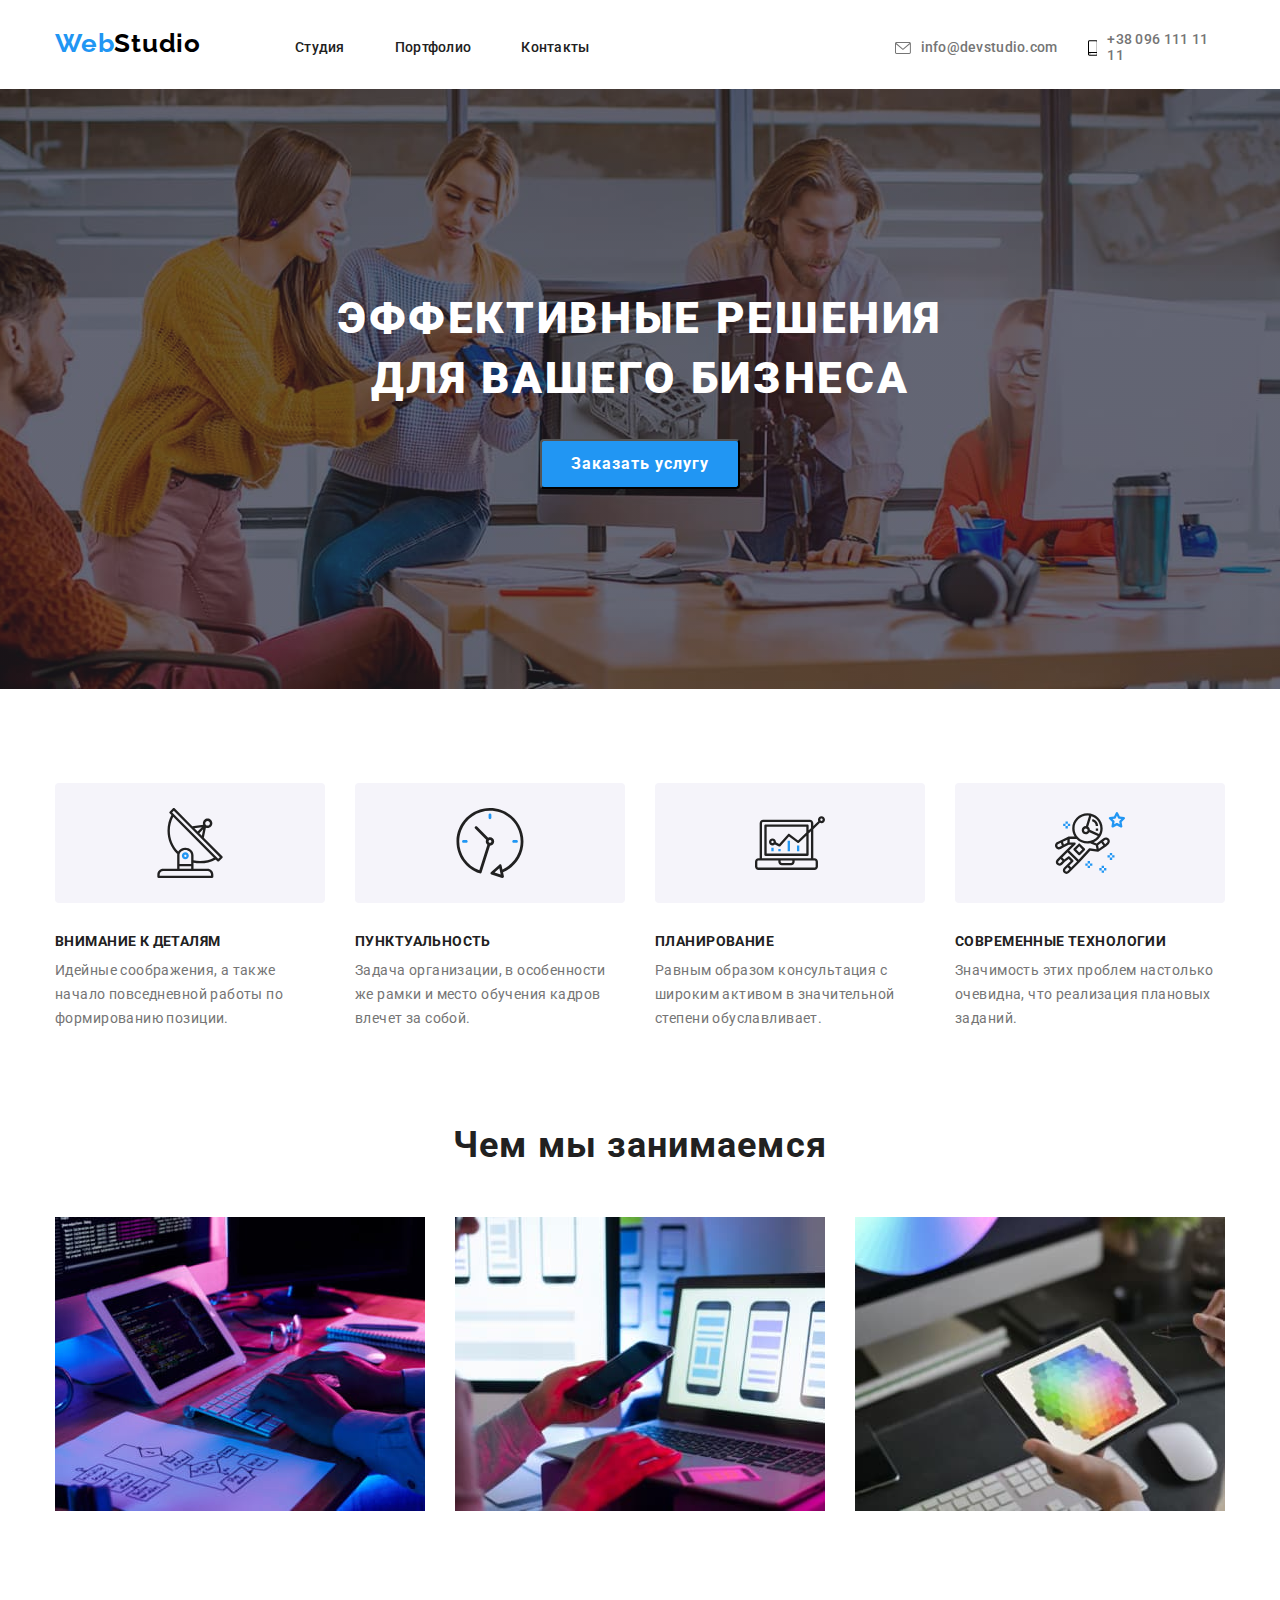
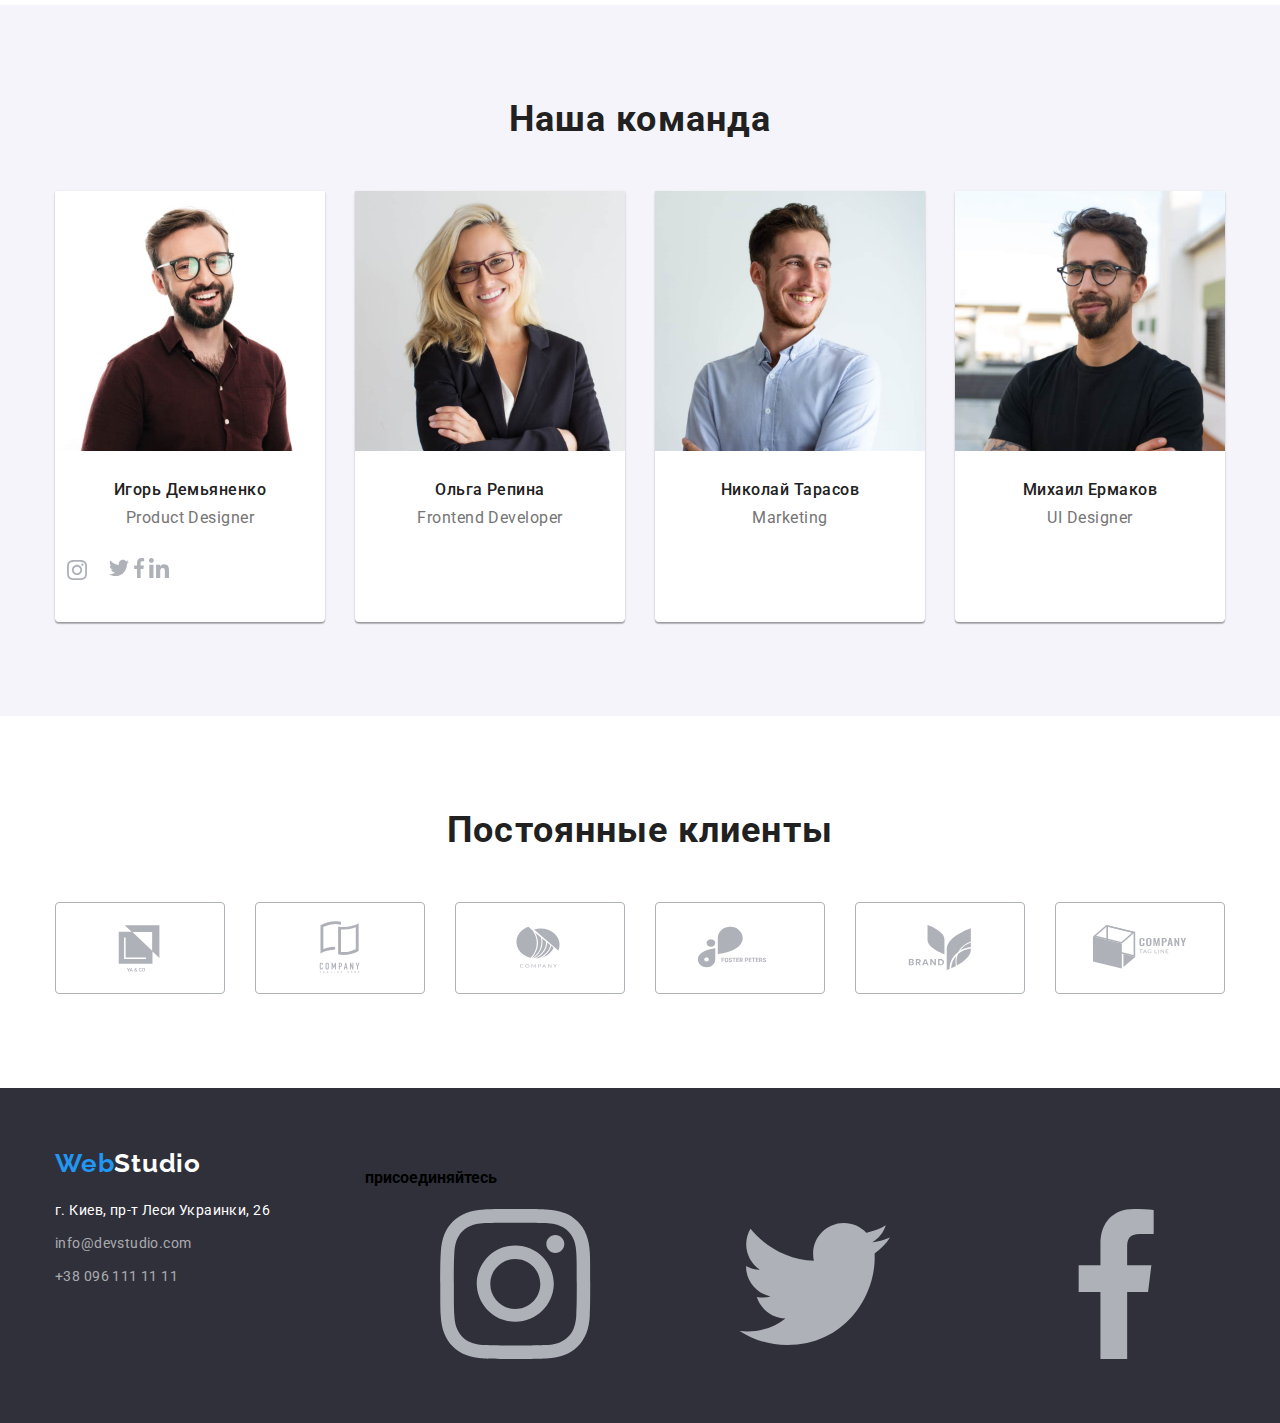
==== index.html @ f1b635c2 "наши клиенті - ок" ====
<!DOCTYPE html>
<html lang="en">
<head>
    <meta charset="UTF-8">
    <meta http-equiv="X-UA-Compatible" content="IE=edge">
    <meta name="viewport" content="width=device-width, initial-scale=1.0">
    <title>goit-markup-hw-01</title>
    <link rel="preconnect" href="https://fonts.googleapis.com">
    <link rel="preconnect" href="https://fonts.gstatic.com" crossorigin>
    <link href="https://fonts.googleapis.com/css2?family=Roboto:wght@400;500;700;900&display=swap" rel="stylesheet">
    <link href="https://fonts.googleapis.com/css2?family=Raleway:wght@700&family=Roboto:wght@400;500;700;900&display=swap"
        rel="stylesheet">
    <link rel="stylesheet" href="https://cdnjs.cloudflare.com/ajax/libs/modern-normalize/1.1.0/modern-normalize.min.css">

    <link rel="stylesheet" href="css/styles.css">
</head>
<body>
        <header >
                <div class="container">
                    <div class="header-flex">
                        <nav class="nav-flex">
                            <a href="./index.html" class="logo"> <span class="logo-word">Web</span>Studio</a>
                            <ul class="nav-link-flex">
                                <li class="nav-link" ><a class="nav-link" href="./index.html">Студия</a></li>
                                <li class="nav-link" ><a class="nav-link" href="./portfolio.html">Портфолио</a></li>
                                <li class="nav-link" ><a class="nav-link" href="#">Контакты</a></li>
                            </ul>
                        </nav>
                            <ul class="mail-tel-flex" >
                                <li class="mail-tel-link">
                                <div class="nav-flex">
                                    <svg class="envelope">
                                        <use href="../images/symbol-defs.svg#icon-envelope"></use>
                                    </svg>
                                    <a class="mail-tel-link" href="mailto:info@devstudio.com">info@devstudio.com</a>
                                </div>
                                </li>
                                <li class="mail-tel-link">
                                    <div class="nav-flex">
                                    <svg class="smartphone">
                                        <use href="../images/symbol-defs.svg#icon-smartphone"></use>
                                    </svg>
                                    <a class="mail-tel-link" href="tel:+380961111111">+38 096 111 11 11</a>
                                    </div>
                                    </li>
                                </ul>
                    </div>
                </div>
        </header>
        <main >
            <!--hero-->
            <section class="hero">
                    <div class="container" >
                        <h1 class="design-title">Эффективные решения <br> для вашего бизнеса</h1>
                        <button type="button" class="button-name">Заказать услугу</button>
                    </div>
            </section>
            <!--features of work-->
            <section class="features-section" >
                <div class="container">
                    <h2 class="visually-hidden">особенности</h2>             
                        <ul class=work-flex>
                            <li>
                                <div class="features-container-icon">
                                    <svg class="features-icon">
                                        <use href="../images/symbol-defs.svg#icon-antenna-1"></use>
                                    </svg>
                                </div>
                                <h3 class="work-title">Внимание к деталям</h3>
                                <p class="work-text">Идейные соображения, а также начало повседневной работы по формированию позиции.</p>
                            </li>
                            <li>
                                <div class="features-container-icon">
                                    <svg class="features-icon">
                                        <use href="../images/symbol-defs.svg#icon-clock-1"></use>
                                    </svg>
                                </div>
                                <h3 class="work-title">Пунктуальность</h3>
                                <p class="work-text" >Задача организации, в особенности же рамки и место обучения кадров влечет за собой.</p>
                            </li>
                            <li>
                                <div class="features-container-icon">
                                    <svg class="features-icon">
                                        <use href="../images/symbol-defs.svg#icon-diagram-1"></use>
                                    </svg>
                                </div>
                                <h3 class="work-title">Планирование</h3>
                                <p class="work-text" >Равным образом консультация с широким активом в значительной степени обуславливает.</p>
                            </li>
                            <li>
                                <div class="features-container-icon">
                                    <svg class="features-icon">
                                        <use href="./images/symbol-defs.svg#icon-astronaut-1"></use>
                                    </svg>
                                </div>
                                <h3 class="work-title">Современные технологии</h3>
                                <p class="work-text" >Значимость этих проблем настолько очевидна, что реализация плановых заданий.</p>
                            </li>
                        </ul>
                </div>
            </section>
            <!--foto-->
            <section class="section">
                <div class="container">
                    <h2 class="work-team-item">Чем мы занимаемся</h2>
                    <ul class="work-flex" >
                        <li class="work-foto-item"><img src="images/whatwedo1.jpg" alt="планшет с клавиатурой" width="370"></li>
                        <li class="work-foto-item" > <img src="images/whatwedo2.jpg" alt="ноутбук с телефоном" width="370"></li>
                        <li><img src="images/whatwedo3.jpg" alt="планшет" width="370"></li>
                    </ul>
                </div>
            </section>
            <!--team-->
            <section class="section-our-team">
                <div class="container">
                    <h2 class="our-team-item">Наша команда</h2>
                        <ul class="work-flex" >
                            <li class="team-item">
                                <img src="images/igordemyanenko.jpg" alt="фото Игоря Демьяненко" width="270">
                                <div class="container-team-item">
                                    <h3 class="work-team-name">Игорь Демьяненко</h3>
                                    <p class="work-position">Product Designer</p>
                                    <ul class="sm-flex" >
                                        <li class="sm-list">
                                            <a href="#" class="sm-icon-link">
                                                <svg class="sm-icon"  width="20" height="20" >
                                                    <use href="./images/symbol-defs.svg#icon-instagram-2"></use>
                                                </svg>
                                            </a>
                                        </li>
                                        <li>
                                            <svg class="sm-icon" width="20px" height="20" >
                                                <use href="./images/symbol-defs.svg#icon-twitter-1"></use>
                                            </svg>
                                        </li>
                                        <li>
                                            <svg class="sm-icon" width="20" height="20" >
                                                <use href="./images/symbol-defs.svg#icon-facebook-1"></use>
                                            </svg>
                                        </li>
                                        <li>
                                            <svg class="sm-icon" width="20" height="20" >
                                                <use href="./images/symbol-defs.svg#icon-linkedin-1"></use>
                                            </svg>
                                        </li>
                                    </ul>
                                </div>
                            </li>
                            <li class="team-item" >
                                <img src="images/olgarepina.jpg" alt="Ольга Репина" width="270">
                                <div class="container-team-item">
                                    <h3 class="work-team-name" >Ольга Репина</h3>
                                    <p class="work-position">Frontend Developer</p>
                                </div>
                            </li>
                            <li class="team-item" >
                                <img src="images/nikolaytarasov.jpg" alt="Николай Тарасов" width="270">
                                <div class="container-team-item">
                                    <h3 class="work-team-name">Николай Тарасов</h3>
                                    <p class="work-position">Marketing</p>
                                </div>
                            </li>
                            <li class="team-item" >
                                <img src="images/mikhailermakov.jpg" alt="Михаил Ермаков" width="270">
                                <div class="container-team-item">
                                    <h3 class="work-team-name" >Михаил Ермаков</h3>
                                    <p class="work-position" >UI Designer</p>
                                </div>
                            </li>
                        </ul>
                </div>
            </section>
            <section class="section">
                <div class="container">
                    <h2 class="work-team-item">Постоянные клиенты</h2>
                    <ul class="work-flex">
                        <li class="custamer-cntr" >
                                <a href="#" class="custamer-link">
                                    <svg class="custamer-icon">
                                        <use href="./images/symbol-defs.svg#icon-logoyaco"></use>
                                    </svg>
                                </a>
                        </li>
                        <li class="custamer-cntr">
                                <a href="#" class="custamer-link" >
                                    <svg class="custamer-icon">
                                        <use href="./images/symbol-defs.svg#icon-logocompanytaglinehere"></use>
                                    </svg>
                                </a>
                        </li>
                        <li class="custamer-cntr" > 
                                <a href="#" class="custamer-link">
                                    <svg class="custamer-icon">
                                        <use href="./images/symbol-defs.svg#icon-logocompane"></use>
                                    </svg>
                                </a>
                        </li>
                        <li class="custamer-cntr" >
                                <a href="#" class="custamer-link">
                                    <svg class="custamer-icon">
                                        <use href="./images/symbol-defs.svg#icon-logofoster"></use>
                                    </svg>
                                </a>
                        </li>
                        <li class="custamer-cntr" >
                                <a href="#" class="custamer-link">
                                    <svg class="custamer-icon">
                                        <use href="./images/symbol-defs.svg#icon-logobrand"></use>
                                    </svg>
                                </a>
                        </li>
                        <li class="custamer-cntr">
                            <a href="#" class="custamer-link">
                                    <svg class="custamer-icon">
                                        <use href="./images/symbol-defs.svg#icon-logocompanytagline"></use>
                                    </svg>
                                </a>
                        </li>
                    </ul>
                </div>
            </section>

        </main>
        <footer class="section-ftr" >
            <div class="container footer-container">
                <div >
                    <a href="./index.html" class="logo"><span class="logo-word">Web</span><span class="logo-word-ftr">Studio</span></a>
                    <address>
                        <ul class="address-item">
                            <li><a class="address-link" href="https://goo.gl/maps/XUz9GN1uXCyKH9LT6">г. Киев, пр-т Леси Украинки, 26</a></li>
                            <li class="mail-tel-ftr" ><a class="mail-tel-ftr" href="mailto:info@devstudio.com">info@devstudio.com</a></li>
                            <li class="mail-tel-ftr" ><a class="mail-tel-ftr" href="tel:+380961111111">+38 096 111 11 11</a></li>
                        </ul>
                    </address>
                            
                </div>
            <div class="join-sm">
                <h4 сlass="join"> присоединяйтесь</h4>
                <ul class="sm-flex">
                    <li>
                        <a href="#" >
                            <svg class="sm-icon">
                                <use href="./images/symbol-defs.svg#icon-instagram-2"></use>
                            </svg>
                        </a>
                    </li>
                    <li>
                        <a href="#" >
                            <svg class="sm-icon">
                                <use href="./images/symbol-defs.svg#icon-twitter-1"></use>
                            </svg>
                        </a>
                    </li>
                    <li>
                        <svg class="sm-icon">
                            <use href="./images/symbol-defs.svg#icon-facebook-1"></use>
                        </svg>
                    </li>
                    <li>
                        <svg class="sm-icon">
                            <use href="./images/symbol-defs.svg#icon-linkedin-1"></use>
                        </svg>
                    </li>
                </ul>
            </div>
            </div>
        </footer>
  
</body>
</html>
---- css/styles.css ----
body {
  font-family: 'Roboto', sans-serif;
  color: black;
  background-color: #ffffff;
}

.section{
  padding-top: 94px;
  padding-bottom: 94px;
}

.container{
  width: 1200px;
  margin: 0 auto;
  padding-left: 15px;
  padding-right: 15px;
  
}


ul{
  margin: 0;
  padding: 0;
  list-style: none;
}

.header-flex{
  display: flex;
  align-items: center;
  padding-bottom: 25px;

 
}

.nav-flex {
  display: flex;
  align-items: center;
 
}

.nav-link-flex{
    display: flex;
    flex-direction: row;
    margin-top: 32px;
    margin-right: 305px;
}



.mail-tel-flex{
      display: flex;
      flex-direction: row;
      margin-top: 32px;
      align-items: center;
}

.logo {
  font-family: 'Raleway';
  font-style: normal;
  font-weight: 700;
  font-size: 26px;
  color: black;
  text-decoration: none;
  line-height: 1.19;
  letter-spacing: 0.03em;
  margin-top: 24px;
  margin-right: 94px;
}

.logo-word {
  color: #2196f3;
}

.nav-link {
  font-weight: 500;
  font-size: 14px;
  color: #212121;
  text-decoration: none;
  line-height: 1.14;
  letter-spacing: 0.02em;
  margin-right: 50px;
}

.nav-link:last-child {
  margin-right: 0px;
}


.nav-link:hover,
.nav-link:focus {
  color: #2196f3;
}

.envelope{
  width: 16px ;
  height: 12px ;
  margin-right: 10px;
  cursor: pointer;
}

.smartphone{
  width: 10px;
  height: 16px;
  margin-right: 10px;
  cursor: pointer;
}

.mail-tel-link {
  font-weight: 500;
  font-size: 14px;
  color: #757575;
  text-decoration: none;
  line-height: 1.14;
  letter-spacing: 0.02em;
  margin-right: 30px;
}

.mail-tel-link:last-child {
  margin-right: 0px;
}

.mail-tel-link :hover,
.mail-tel-link:focus {
  color: #2196f3;
}



.hero {
  background-color: #2f303a;
  text-align: center;
  padding-top: 200px;
  padding-bottom: 200px;
  margin-right: auto;
  margin-left: auto;
  max-width: 1600px;
  height: 600px;
  background-image: 
    linear-gradient(to top, rgba(47, 48, 58, 0.4), rgba(47, 48, 58, 0.4)),
    url(../images/fototeam.jpg);
  background-repeat: no-repeat;
  background-position: center;
  background-size: cover;
}

.design-title {
  color: #ffffff;
  font-weight: 900;
  font-size: 44px;
  margin: 0px;
  text-transform: uppercase;
  line-height: 1.36;
  letter-spacing: 0.06em;
  text-align: center;
}

.button-name {
  font-family: Roboto;
  width: 200px;
  height: 50px;
  background-color: #2196f3;
  color: #ffffff;
  font-weight: 700;
  font-size: 16px;
  cursor: pointer;
  line-height: 1.87;
  letter-spacing: 0.06em;
  box-shadow: 0px 4px 4px rgba(0, 0, 0, 0.15);
  border-radius: 4px;
  margin-top: 30px;

}

.button-name:focus {
  color: #ffffff;
}

.features-section{
  padding-top: 94px;
  padding-bottom: 0px;
}
.visually-hidden {
  position: absolute;
  width: 1px;
  height: 1px;
  margin: -1px;
  border: 0;
  padding: 0;
  white-space: nowrap;
  clip-path: inset(100%);
  clip: rect(0 0 0 0);
  overflow: hidden;
}

.work-flex{
  display: flex;
  margin: 0px;
  padding: 0px;

}

.features-container-icon{
  width: 270px;
  height: 120px;
  background-color: #F5F4FA;
  box-sizing: border-box;
  border-radius: 4px;
  margin-bottom: 30px;
  display: flex;
  align-items: center;
  justify-content: center;
}

.features-icon{
  width: 70px;
  height: 70px;
}
.work-title {
  width: 270px;
  color: #212121;
  font-weight: 700;
  font-size: 14px;
  text-transform: uppercase;
  line-height: 1.17;
  letter-spacing: 0.03em;
  margin: 0px;
}

.work-text {
  width: 270px;
  color: #757575;
  font-weight: 400;
  font-size: 14px;
  line-height: 1.71;
  letter-spacing: 0.03em;
  margin-top: 10px;
  margin-bottom: 0px;
  margin-right: 30px;

}

.work-team-item {
  color: #212121;
  font-weight: 700;
  font-size: 36px;
  text-align: center;
  line-height: 1.16;
  letter-spacing: 0.03em;
  margin-top: 0px;
  margin-bottom: 50px;
}

.work-foto-item{
  margin-right: 30px ;
}

.section-our-team{

  background-color: #F5F4FA;
  padding-top: 94px;
  padding-bottom: 94px;

}

.our-team-item{
  color: #212121;
  font-weight: 700;
  font-size: 36px;
  text-align: center;
  line-height: 1.16;
  letter-spacing: 0.03em;
  margin-top: 0px;
  margin-bottom: 50px;
}

.team-item{
  margin-right: 30px;
  background: #FFFFFF;
  box-shadow: 0px 1px 3px rgba(0, 0, 0, 0.12),
  0px 1px 1px rgba(0, 0, 0, 0.14),
  0px 2px 1px rgba(0, 0, 0, 0.2);
  border-radius: 0px 0px 4px 4px;

}

.container-team-item{
  padding-top: 30px;
  padding-bottom: 30px;
}

.work-team-name {
  color: #212121;
  font-weight: 500;
  font-size: 16px;
  line-height: 1.18;
  letter-spacing: 0.03em;
  text-align: center;
  margin: 0px 0px 10px 0px;
}

.work-position {
  color: #757575;
  font-weight: 400;
  font-size: 16px;
  line-height: 1.18;
  letter-spacing: 0.03em;
  text-align: center;
  margin: 0;
}

.sm-list{
  margin-right: 10px ;
  border-radius: 50px;
box-sizing: border-box;
}

.sm-icon-link{
  width: 44px;
  height: 44px;
  display: flex;
  align-items: center;
  justify-content: center;
  color: #AFB1B8;

}

.sm-icon {
  fill: #AFB1B8;
  
}


.sm-icon-link:hover .sm-icon {
  background-color: #2196f3;
  fill: #ffffff;
}


.custamer-cntr{
Width: 170px;
Height: 92px;
margin-right: 30px;
}

.custamer-link{
  Width: 170px;
  Height: 92px;
border: 1px solid #AFB1B8;
box-sizing: border-box;
border-radius: 4px;
display: flex;
align-items: center;
justify-content: center;
margin-right: 30px;
color: #AFB1B8;

}


.custamer-icon{
fill: currentColor;
Width: 106px;
Height: 60px;
}


.custamer-link:hover{
  border: 1px solid #2196f3;
}


.custamer-link:hover .custamer-icon {
  fill: #2196f3;
}



.section-ftr {
  background-color: #2f303a;
  padding-top: 60px;
  padding-bottom: 60px;
}


.footer-container{
  display: flex;
}

.logo-word-ftr {
  color: #ffffff;
}

address {
  font-style: normal;
}

.address-item{
  display: flex;
  flex-direction: column;
  padding-left: 0px;
  margin-top: 20px;
}

.address-link {
  color: #ffffff;
  font-weight: 400;
  font-size: 14px;
  text-decoration: none;
  line-height: 1.71;
  letter-spacing: 0.03em;
  margin-bottom: 9px;
  display: block;
}

.address-link:hover {
  color: #2196f3;
}

.mail-tel-ftr {
  font-weight: 400;
  font-size: 14px;
  color: rgba(255, 255, 255, 0.6);
  text-decoration: none;
  line-height: 1.71;
  letter-spacing: 0.03em;
  margin-bottom: 9px;
  display: block;
}

.mail-tel-ftr:last-child{
  margin-bottom: 0px;
}

.join{
color: #ffffff;
font-weight: 700;
font-size: 14px;
text-transform: uppercase;
line-height: 1.17;
letter-spacing: 0.03em;
}

.join-sm{
  margin-left: 70px;

}

.sm-flex {
  display: flex;
  margin: 0px;
  padding: 0px;
  align-items: center;
  margin-top: 20px;

}



.section-hdr{
border-bottom: 1px solid #ECECEC;
}

.container-btn{
    width: 1200px;
    margin: auto;
    margin-bottom: 50px;
    padding-left: 15px;
    padding-right: 15px;
}

.button-flex{
  display: flex;
  justify-content: center;
  margin-bottom: 50px;


}

.button-flex li{
margin-right: 8px;
}

.list-button-name {
  font-family: Roboto;
  color: #212121;
  background-color: #f5f4fa;
  font-weight: 500;
  font-size: 16px;
  cursor: pointer;
  line-height: 1.62;
  letter-spacing: 0.03em;
  border-radius: 4px;
  padding: 6px 22px 6px 22px;

}

.list-button-name:hover {
  background-color: #2196f3;
  color: #ffffff;
  box-shadow: 0px 1px 3px rgba(0, 0, 0, 0.12),
  0px 1px 1px rgba(0, 0, 0, 0.14),
  0px 2px 1px rgba(0, 0, 0, 0.2);
}

.list-button-name:focus {
  color: #2196f3;
}

.projects-flex {
  display: flex;
  flex-wrap: wrap;
  margin-left: -30px;
  margin-bottom: -30px;
}


.projects-border{
    margin-left: 30px;
    margin-bottom: 30px;
}

.projects-border:hover{
box-shadow: 0px 1px 3px rgba(0, 0, 0, 0.12),
0px 1px 1px rgba(0, 0, 0, 0.14),
0px 2px 1px rgba(0, 0, 0, 0.2);
}

img{
  display: block;
}

.projects-items{
  padding: 20px 24px ;
  border: 1px solid #EEEEEE;
}

.projects-name {
  color: #212121;
  font-weight: 700;
  font-size: 18px;
  line-height: 2;
  letter-spacing: 0.06em;
}

.projects-type {
  color: #757575;
  font-weight: 400;
  font-size: 16px;
  line-height: 1.87;
  letter-spacing: 0.03em;

}

h1,h2,h3,p{
  margin: 0;
}
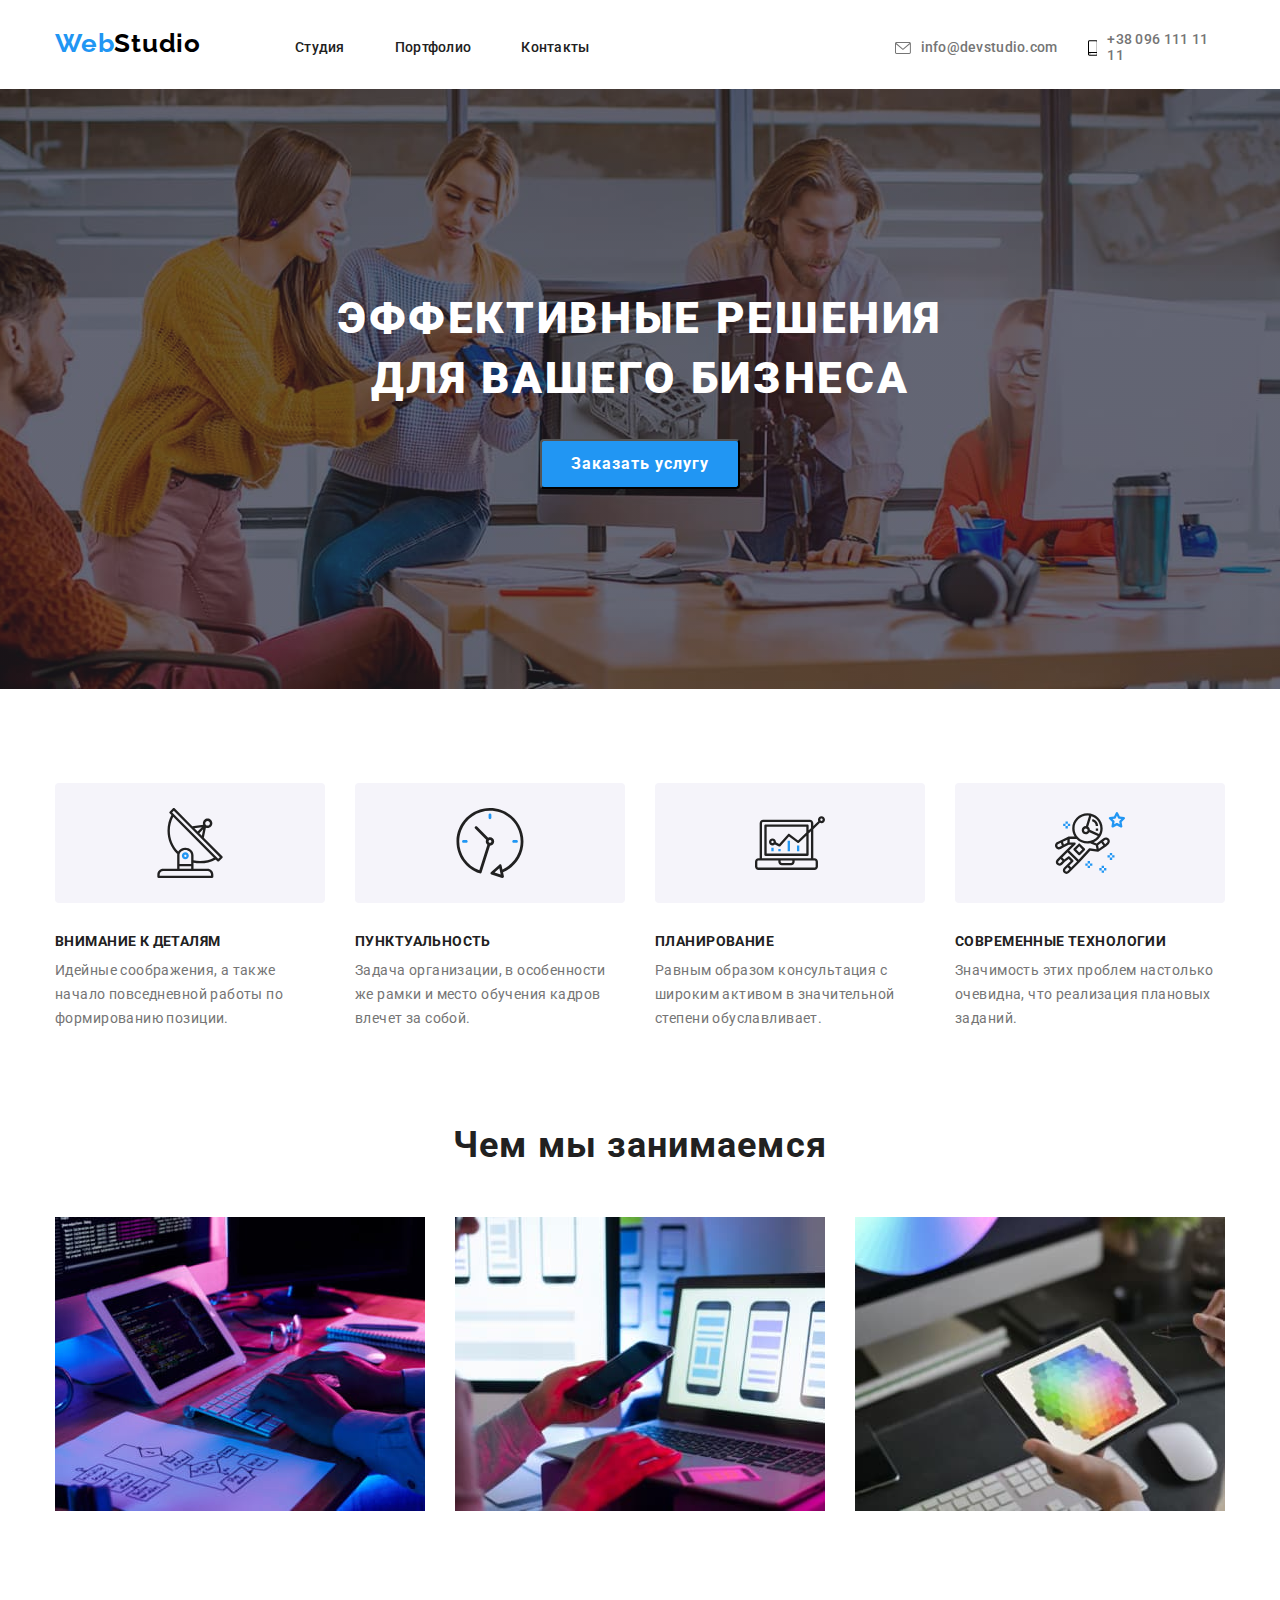
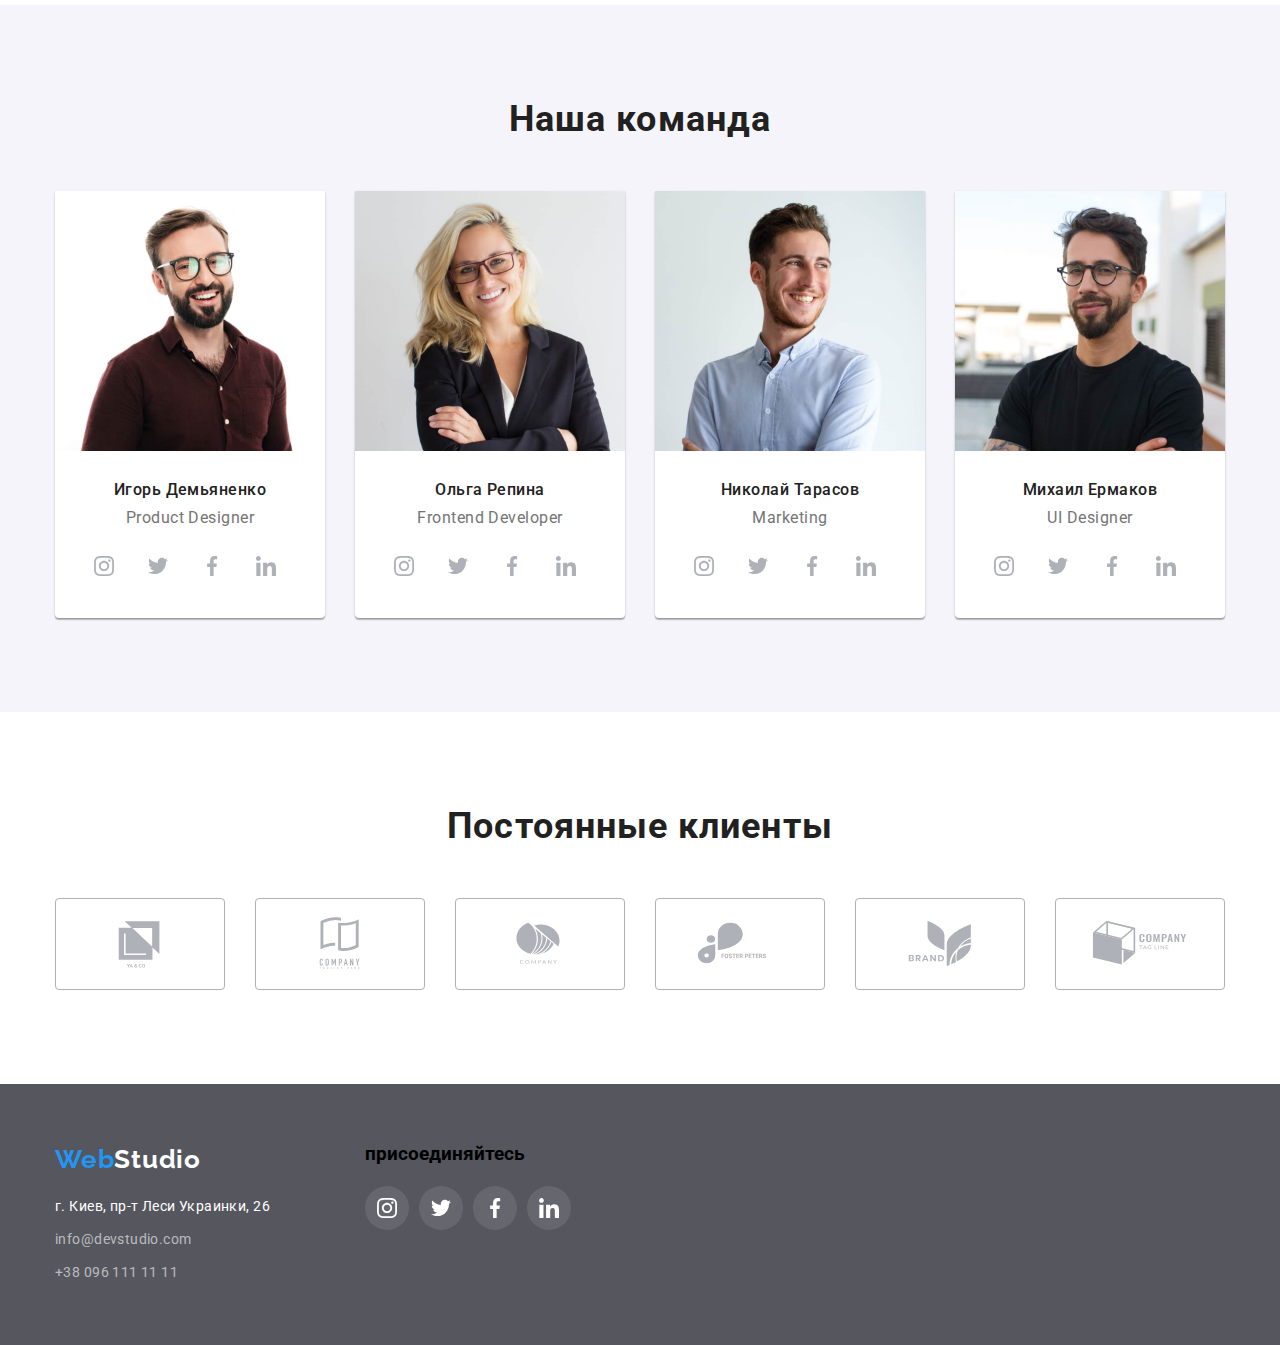
==== commit 1a01f0d4: "без хедера" ====
--- a/index.html
+++ b/index.html
@@ -128,20 +128,26 @@
                                                 </svg>
                                             </a>
                                         </li>
-                                        <li>
-                                            <svg class="sm-icon" width="20px" height="20" >
-                                                <use href="./images/symbol-defs.svg#icon-twitter-1"></use>
-                                            </svg>
-                                        </li>
-                                        <li>
-                                            <svg class="sm-icon" width="20" height="20" >
-                                                <use href="./images/symbol-defs.svg#icon-facebook-1"></use>
-                                            </svg>
-                                        </li>
-                                        <li>
-                                            <svg class="sm-icon" width="20" height="20" >
-                                                <use href="./images/symbol-defs.svg#icon-linkedin-1"></use>
-                                            </svg>
+                                        <li class="sm-list" >
+                                            <a href="#" class="sm-icon-link">
+                                                <svg class="sm-icon" width="20px" height="20" >
+                                                    <use href="./images/symbol-defs.svg#icon-twitter-1"></use>
+                                                </svg>
+                                            </a>
+                                        </li>
+                                        <li class="sm-list" >
+                                            <a href="#" class="sm-icon-link">
+                                                <svg class="sm-icon" width="20" height="20" >
+                                                    <use href="./images/symbol-defs.svg#icon-facebook-1"></use>
+                                                </svg>
+                                            </a>
+                                        </li>
+                                        <li class="sm-list">
+                                            <a href="#" class="sm-icon-link">
+                                                <svg class="sm-icon" width="20" height="20" >
+                                                    <use href="./images/symbol-defs.svg#icon-linkedin-1"></use>
+                                                </svg>
+                                            </a>
                                         </li>
                                     </ul>
                                 </div>
@@ -151,6 +157,36 @@
                                 <div class="container-team-item">
                                     <h3 class="work-team-name" >Ольга Репина</h3>
                                     <p class="work-position">Frontend Developer</p>
+                                    <ul class="sm-flex">
+                                        <li class="sm-list">
+                                            <a href="#" class="sm-icon-link">
+                                                <svg class="sm-icon" width="20" height="20">
+                                                    <use href="./images/symbol-defs.svg#icon-instagram-2"></use>
+                                                </svg>
+                                            </a>
+                                        </li>
+                                        <li class="sm-list">
+                                            <a href="#" class="sm-icon-link">
+                                                <svg class="sm-icon" width="20px" height="20">
+                                                    <use href="./images/symbol-defs.svg#icon-twitter-1"></use>
+                                                </svg>
+                                            </a>
+                                        </li>
+                                        <li class="sm-list">
+                                            <a href="#" class="sm-icon-link">
+                                                <svg class="sm-icon" width="20" height="20">
+                                                    <use href="./images/symbol-defs.svg#icon-facebook-1"></use>
+                                                </svg>
+                                            </a>
+                                        </li>
+                                        <li class="sm-list">
+                                            <a href="#" class="sm-icon-link">
+                                                <svg class="sm-icon" width="20" height="20">
+                                                    <use href="./images/symbol-defs.svg#icon-linkedin-1"></use>
+                                                </svg>
+                                            </a>
+                                        </li>
+                                    </ul>
                                 </div>
                             </li>
                             <li class="team-item" >
@@ -158,6 +194,36 @@
                                 <div class="container-team-item">
                                     <h3 class="work-team-name">Николай Тарасов</h3>
                                     <p class="work-position">Marketing</p>
+                                    <ul class="sm-flex">
+                                        <li class="sm-list">
+                                            <a href="#" class="sm-icon-link">
+                                                <svg class="sm-icon" width="20" height="20">
+                                                    <use href="./images/symbol-defs.svg#icon-instagram-2"></use>
+                                                </svg>
+                                            </a>
+                                        </li>
+                                        <li class="sm-list">
+                                            <a href="#" class="sm-icon-link">
+                                                <svg class="sm-icon" width="20px" height="20">
+                                                    <use href="./images/symbol-defs.svg#icon-twitter-1"></use>
+                                                </svg>
+                                            </a>
+                                        </li>
+                                        <li class="sm-list">
+                                            <a href="#" class="sm-icon-link">
+                                                <svg class="sm-icon" width="20" height="20">
+                                                    <use href="./images/symbol-defs.svg#icon-facebook-1"></use>
+                                                </svg>
+                                            </a>
+                                        </li>
+                                        <li class="sm-list">
+                                            <a href="#" class="sm-icon-link">
+                                                <svg class="sm-icon" width="20" height="20">
+                                                    <use href="./images/symbol-defs.svg#icon-linkedin-1"></use>
+                                                </svg>
+                                            </a>
+                                        </li>
+                                    </ul>
                                 </div>
                             </li>
                             <li class="team-item" >
@@ -165,11 +231,42 @@
                                 <div class="container-team-item">
                                     <h3 class="work-team-name" >Михаил Ермаков</h3>
                                     <p class="work-position" >UI Designer</p>
+                                    <ul class="sm-flex">
+                                        <li class="sm-list">
+                                            <a href="#" class="sm-icon-link">
+                                                <svg class="sm-icon" width="20" height="20">
+                                                    <use href="./images/symbol-defs.svg#icon-instagram-2"></use>
+                                                </svg>
+                                            </a>
+                                        </li>
+                                        <li class="sm-list">
+                                            <a href="#" class="sm-icon-link">
+                                                <svg class="sm-icon" width="20px" height="20">
+                                                    <use href="./images/symbol-defs.svg#icon-twitter-1"></use>
+                                                </svg>
+                                            </a>
+                                        </li>
+                                        <li class="sm-list">
+                                            <a href="#" class="sm-icon-link">
+                                                <svg class="sm-icon" width="20" height="20">
+                                                    <use href="./images/symbol-defs.svg#icon-facebook-1"></use>
+                                                </svg>
+                                            </a>
+                                        </li>
+                                        <li class="sm-list">
+                                            <a href="#" class="sm-icon-link">
+                                                <svg class="sm-icon" width="20" height="20">
+                                                    <use href="./images/symbol-defs.svg#icon-linkedin-1"></use>
+                                                </svg>
+                                            </a>
+                                        </li>
+                                    </ul>
                                 </div>
                             </li>
                         </ul>
                 </div>
             </section>
+            <!--our custamer-->
             <section class="section">
                 <div class="container">
                     <h2 class="work-team-item">Постоянные клиенты</h2>
@@ -231,35 +328,40 @@
                             <li class="mail-tel-ftr" ><a class="mail-tel-ftr" href="mailto:info@devstudio.com">info@devstudio.com</a></li>
                             <li class="mail-tel-ftr" ><a class="mail-tel-ftr" href="tel:+380961111111">+38 096 111 11 11</a></li>
                         </ul>
-                    </address>
-                            
-                </div>
+                    </address>     
+                </div>
+<!--join-->
             <div class="join-sm">
-                <h4 сlass="join"> присоединяйтесь</h4>
-                <ul class="sm-flex">
-                    <li>
-                        <a href="#" >
-                            <svg class="sm-icon">
+                
+                <h3 сlass="join"> присоединяйтесь</h3>
+                <ul class="sm-flex-ftr">
+                    <li class="sm-list">
+                        <a href="#" class="sm-icon-link" >
+                            <svg class="ftr-sm-icon" width="20" height="20" >
                                 <use href="./images/symbol-defs.svg#icon-instagram-2"></use>
                             </svg>
                         </a>
                     </li>
-                    <li>
-                        <a href="#" >
-                            <svg class="sm-icon">
+                    <li class="sm-list">
+                        <a href="#" class="sm-icon-link" >
+                            <svg class="ftr-sm-icon" width="20" height="20" >
                                 <use href="./images/symbol-defs.svg#icon-twitter-1"></use>
                             </svg>
                         </a>
                     </li>
-                    <li>
-                        <svg class="sm-icon">
-                            <use href="./images/symbol-defs.svg#icon-facebook-1"></use>
-                        </svg>
+                    <li class="sm-list">
+                        <a href="#" class="sm-icon-link">
+                            <svg class="ftr-sm-icon" width="20" height="20" >
+                                <use href="./images/symbol-defs.svg#icon-facebook-1"></use>
+                            </svg>
+                        </a>
                     </li>
-                    <li>
-                        <svg class="sm-icon">
-                            <use href="./images/symbol-defs.svg#icon-linkedin-1"></use>
-                        </svg>
+                    <li class="sm-list">
+                        <a href="#" class="sm-icon-link">
+                            <svg class="ftr-sm-icon" width="20" height="20">
+                                <use href="./images/symbol-defs.svg#icon-linkedin-1"></use>
+                            </svg>
+                        </a>
                     </li>
                 </ul>
             </div>
--- a/css/styles.css
+++ b/css/styles.css
@@ -29,7 +29,6 @@
   align-items: center;
   padding-bottom: 25px;
 
- 
 }
 
 .nav-flex {
@@ -44,8 +43,6 @@
     margin-top: 32px;
     margin-right: 305px;
 }
-
-
 
 .mail-tel-flex{
       display: flex;
@@ -308,10 +305,26 @@
   margin: 0;
 }
 
+/**team social media**/
+
+.sm-flex {
+  display: flex;
+  margin: 0px;
+  padding: 0px;
+  justify-content: center;
+  align-items: center;
+  margin-top: 16px;
+}
+
 .sm-list{
   margin-right: 10px ;
   border-radius: 50px;
-box-sizing: border-box;
+  box-sizing: border-box;
+background-color:rgba(255, 255, 255, 0.1);
+}
+
+.sm-list:hover {
+  background-color: #2196f3;
 }
 
 .sm-icon-link{
@@ -320,39 +333,36 @@
   display: flex;
   align-items: center;
   justify-content: center;
-  color: #AFB1B8;
-
+  
 }
 
 .sm-icon {
   fill: #AFB1B8;
-  
-}
-
+}
 
 .sm-icon-link:hover .sm-icon {
-  background-color: #2196f3;
   fill: #ffffff;
 }
 
+/**ouer custamers**/
 
 .custamer-cntr{
-Width: 170px;
-Height: 92px;
-margin-right: 30px;
+  Width: 170px;
+  Height: 92px;
+  margin-right: 30px;
 }
 
 .custamer-link{
   Width: 170px;
   Height: 92px;
-border: 1px solid #AFB1B8;
-box-sizing: border-box;
-border-radius: 4px;
-display: flex;
-align-items: center;
-justify-content: center;
-margin-right: 30px;
-color: #AFB1B8;
+  border: 1px solid #AFB1B8;
+  box-sizing: border-box;
+  border-radius: 4px;
+  display: flex;
+  align-items: center;
+  justify-content: center;
+  margin-right: 30px;
+  color: #AFB1B8;
 
 }
 
@@ -363,24 +373,21 @@
 Height: 60px;
 }
 
-
 .custamer-link:hover{
   border: 1px solid #2196f3;
 }
 
-
 .custamer-link:hover .custamer-icon {
   fill: #2196f3;
 }
 
-
+/**footer**/
 
 .section-ftr {
-  background-color: #2f303a;
+  background-color: #55565E;
   padding-top: 60px;
   padding-bottom: 60px;
 }
-
 
 .footer-container{
   display: flex;
@@ -431,30 +438,46 @@
   margin-bottom: 0px;
 }
 
-.join{
-color: #ffffff;
-font-weight: 700;
-font-size: 14px;
-text-transform: uppercase;
-line-height: 1.17;
-letter-spacing: 0.03em;
-}
+/** join and social media**/
 
 .join-sm{
   margin-left: 70px;
-
-}
-
-.sm-flex {
+}
+
+.join {
+  color: #ffffff;
+  font-weight: 700;
+  font-size: 14px;
+  text-transform: uppercase;
+  line-height: 1.14;
+  letter-spacing: 0.03em;
+}
+
+.sm-flex-ftr {
   display: flex;
   margin: 0px;
   padding: 0px;
+  justify-content:flex-start ;
   align-items: center;
   margin-top: 20px;
-
-}
-
-
+}
+ 
+
+.sm-list-ftr{
+  margin-right: 10px;
+  border-radius: 50px;
+  box-sizing: border-box;
+  background-color: rgba(255, 255, 255, 0.1);
+ 
+}
+
+.ftr-sm-icon{
+  fill: #FFFFFF;
+}
+
+
+
+/** PORTFOLIO**/
 
 .section-hdr{
 border-bottom: 1px solid #ECECEC;
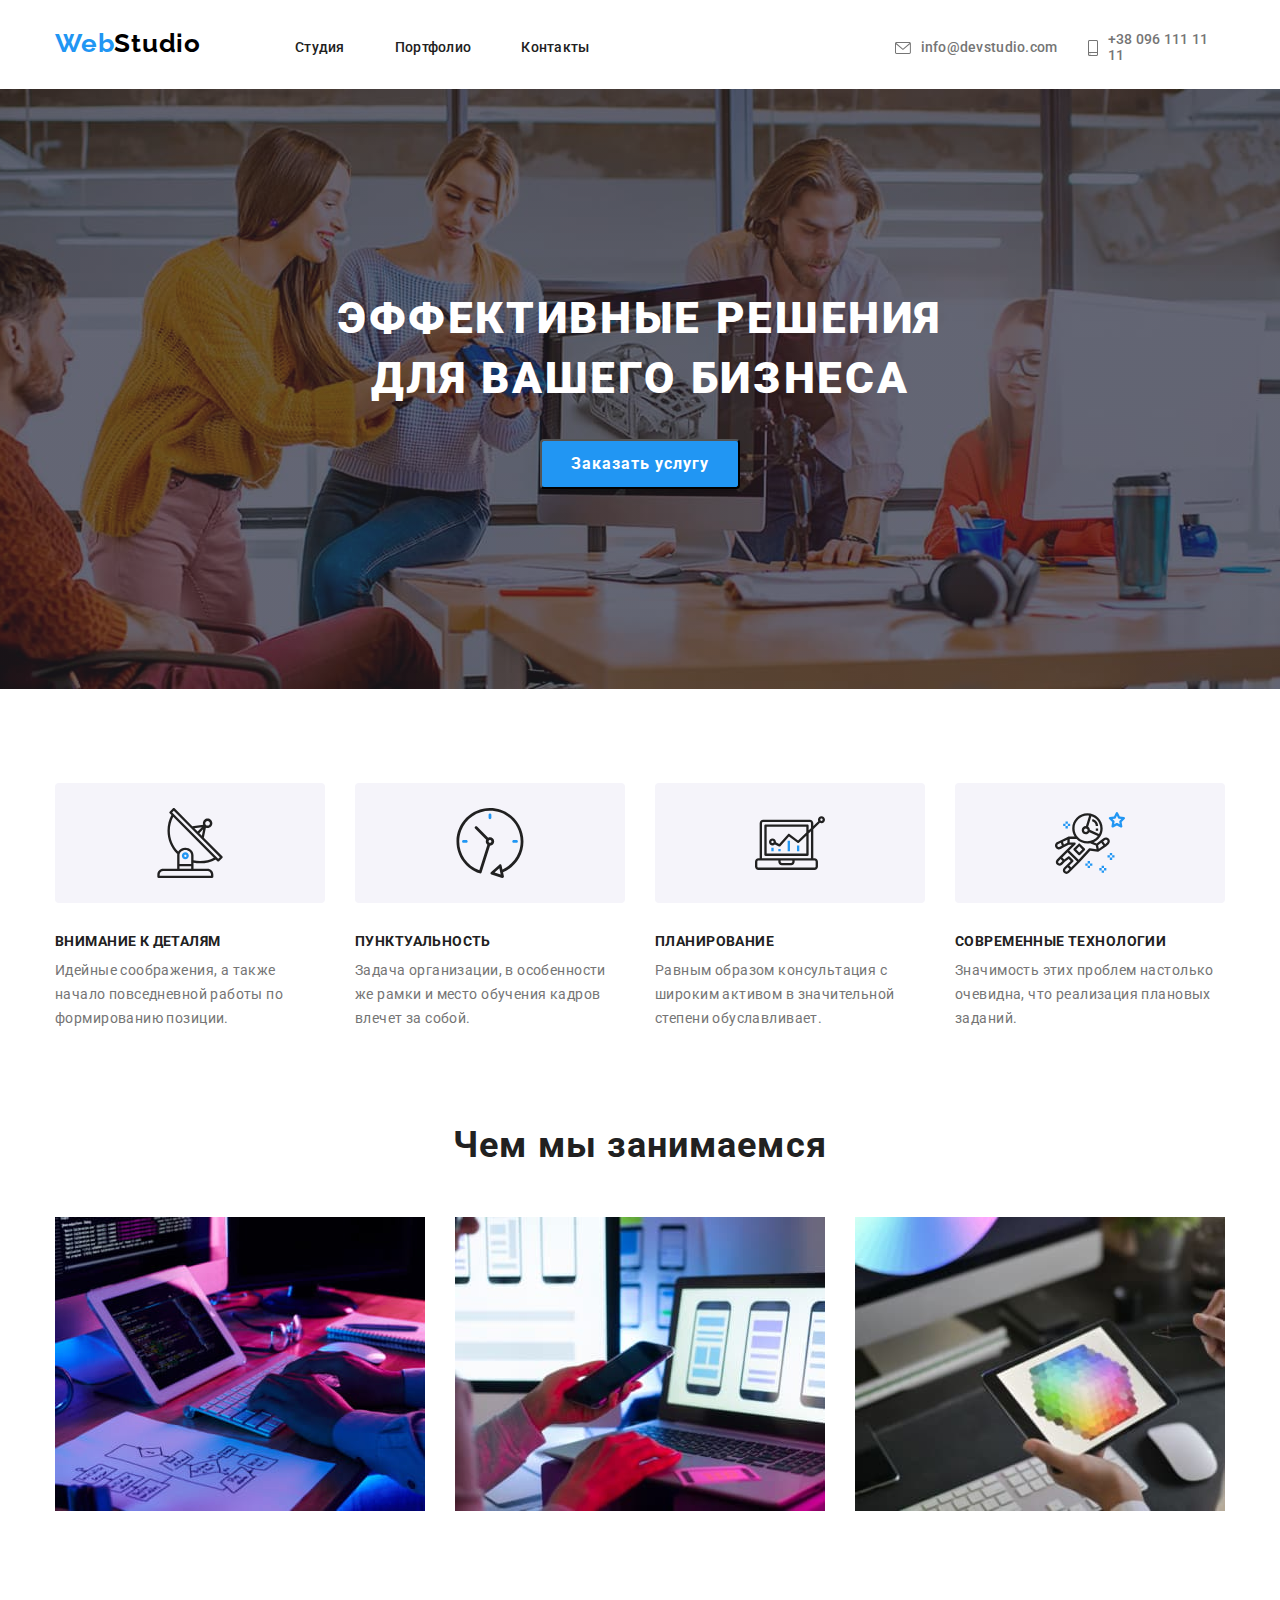
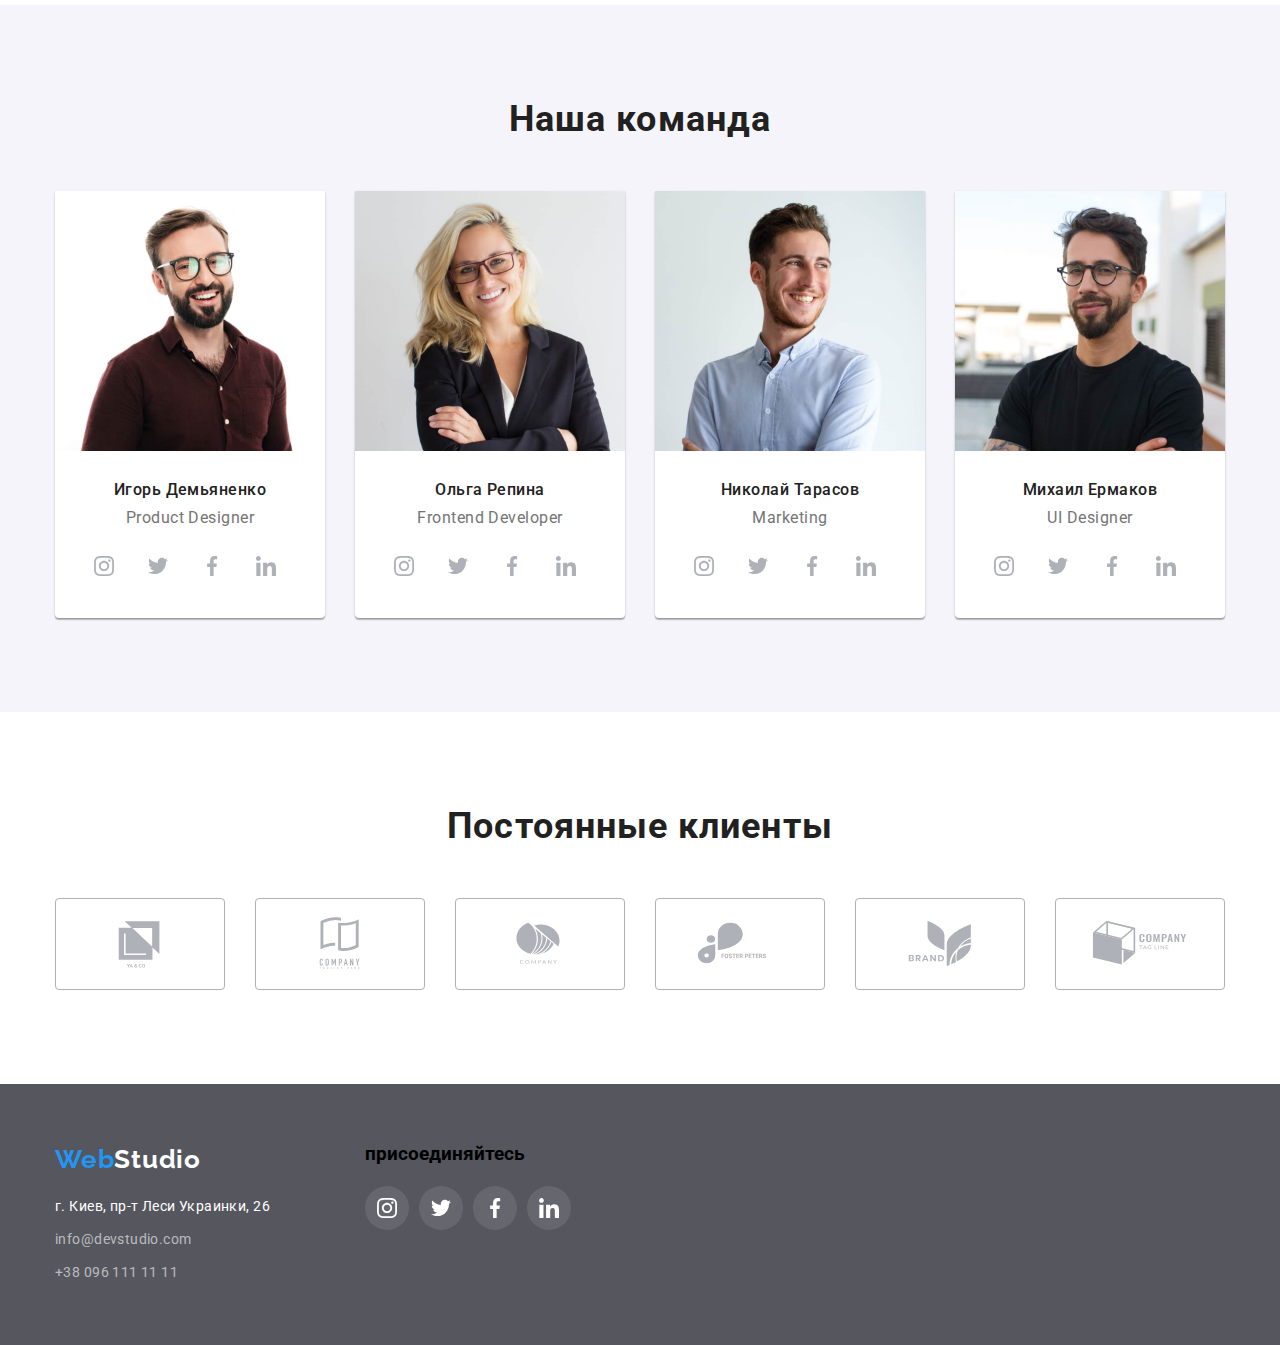
==== commit 142c4662: "присоедин?" ====
--- a/index.html
+++ b/index.html
@@ -29,17 +29,21 @@
                             <ul class="mail-tel-flex" >
                                 <li class="mail-tel-link">
                                 <div class="nav-flex">
-                                    <svg class="envelope">
-                                        <use href="../images/symbol-defs.svg#icon-envelope"></use>
-                                    </svg>
+                                    <a href="/" class="nav-flex" >
+                                    <svg class="envelope" >
+                                        <use href="./images/symbol-defs.svg#icon-envelope"></use>
+                                    </svg>
+                                    </a>
                                     <a class="mail-tel-link" href="mailto:info@devstudio.com">info@devstudio.com</a>
                                 </div>
                                 </li>
                                 <li class="mail-tel-link">
                                     <div class="nav-flex">
+                                    <a href="/" class="nav-flex">
                                     <svg class="smartphone">
-                                        <use href="../images/symbol-defs.svg#icon-smartphone"></use>
-                                    </svg>
+                                        <use href="./images/symbol-defs.svg#icon-smartphone"></use>
+                                    </svg>
+                                    </a>
                                     <a class="mail-tel-link" href="tel:+380961111111">+38 096 111 11 11</a>
                                     </div>
                                     </li>
@@ -63,7 +67,7 @@
                             <li>
                                 <div class="features-container-icon">
                                     <svg class="features-icon">
-                                        <use href="../images/symbol-defs.svg#icon-antenna-1"></use>
+                                        <use href="./images/symbol-defs.svg#icon-antenna-1"></use>
                                     </svg>
                                 </div>
                                 <h3 class="work-title">Внимание к деталям</h3>
@@ -72,7 +76,7 @@
                             <li>
                                 <div class="features-container-icon">
                                     <svg class="features-icon">
-                                        <use href="../images/symbol-defs.svg#icon-clock-1"></use>
+                                        <use href="./images/symbol-defs.svg#icon-clock-1"></use>
                                     </svg>
                                 </div>
                                 <h3 class="work-title">Пунктуальность</h3>
@@ -81,7 +85,7 @@
                             <li>
                                 <div class="features-container-icon">
                                     <svg class="features-icon">
-                                        <use href="../images/symbol-defs.svg#icon-diagram-1"></use>
+                                        <use href="./images/symbol-defs.svg#icon-diagram-1"></use>
                                     </svg>
                                 </div>
                                 <h3 class="work-title">Планирование</h3>
--- a/css/styles.css
+++ b/css/styles.css
@@ -17,38 +17,37 @@
   
 }
 
-
 ul{
   margin: 0;
   padding: 0;
   list-style: none;
 }
 
+/**header**/
+
 .header-flex{
   display: flex;
   align-items: center;
   padding-bottom: 25px;
-
 }
 
 .nav-flex {
   display: flex;
   align-items: center;
- 
 }
 
 .nav-link-flex{
-    display: flex;
-    flex-direction: row;
-    margin-top: 32px;
-    margin-right: 305px;
+  display: flex;
+  flex-direction: row;
+  margin-top: 32px;
+  margin-right: 305px;
 }
 
 .mail-tel-flex{
-      display: flex;
-      flex-direction: row;
-      margin-top: 32px;
-      align-items: center;
+  display: flex;
+  flex-direction: row;
+  margin-top: 32px;
+  align-items: center;
 }
 
 .logo {
@@ -92,14 +91,15 @@
   width: 16px ;
   height: 12px ;
   margin-right: 10px;
-  cursor: pointer;
+  fill: #757575;
 }
 
 .smartphone{
   width: 10px;
   height: 16px;
   margin-right: 10px;
-  cursor: pointer;
+  fill: #757575;
+
 }
 
 .mail-tel-link {
@@ -119,6 +119,14 @@
 .mail-tel-link :hover,
 .mail-tel-link:focus {
   color: #2196f3;
+}
+
+.nav-flex:hover .envelope,
+.nav-flex:focus .envelope,
+.nav-flex:hover .smartphone,
+.nav-flex:focus .smartphone{
+
+  fill: #2196f3;
 }
 
 
@@ -323,7 +331,8 @@
 background-color:rgba(255, 255, 255, 0.1);
 }
 
-.sm-list:hover {
+.sm-list:hover,
+.sm-list:focus {
   background-color: #2196f3;
 }
 
@@ -340,7 +349,8 @@
   fill: #AFB1B8;
 }
 
-.sm-icon-link:hover .sm-icon {
+.sm-icon-link:hover .sm-icon{
+ 
   fill: #ffffff;
 }
 
@@ -373,11 +383,13 @@
 Height: 60px;
 }
 
-.custamer-link:hover{
+.custamer-link:hover,
+.custamer-link:focus{
   border: 1px solid #2196f3;
 }
 
-.custamer-link:hover .custamer-icon {
+.custamer-link:hover .custamer-icon,
+.custamer-link:focus .custamer-icon{
   fill: #2196f3;
 }
 
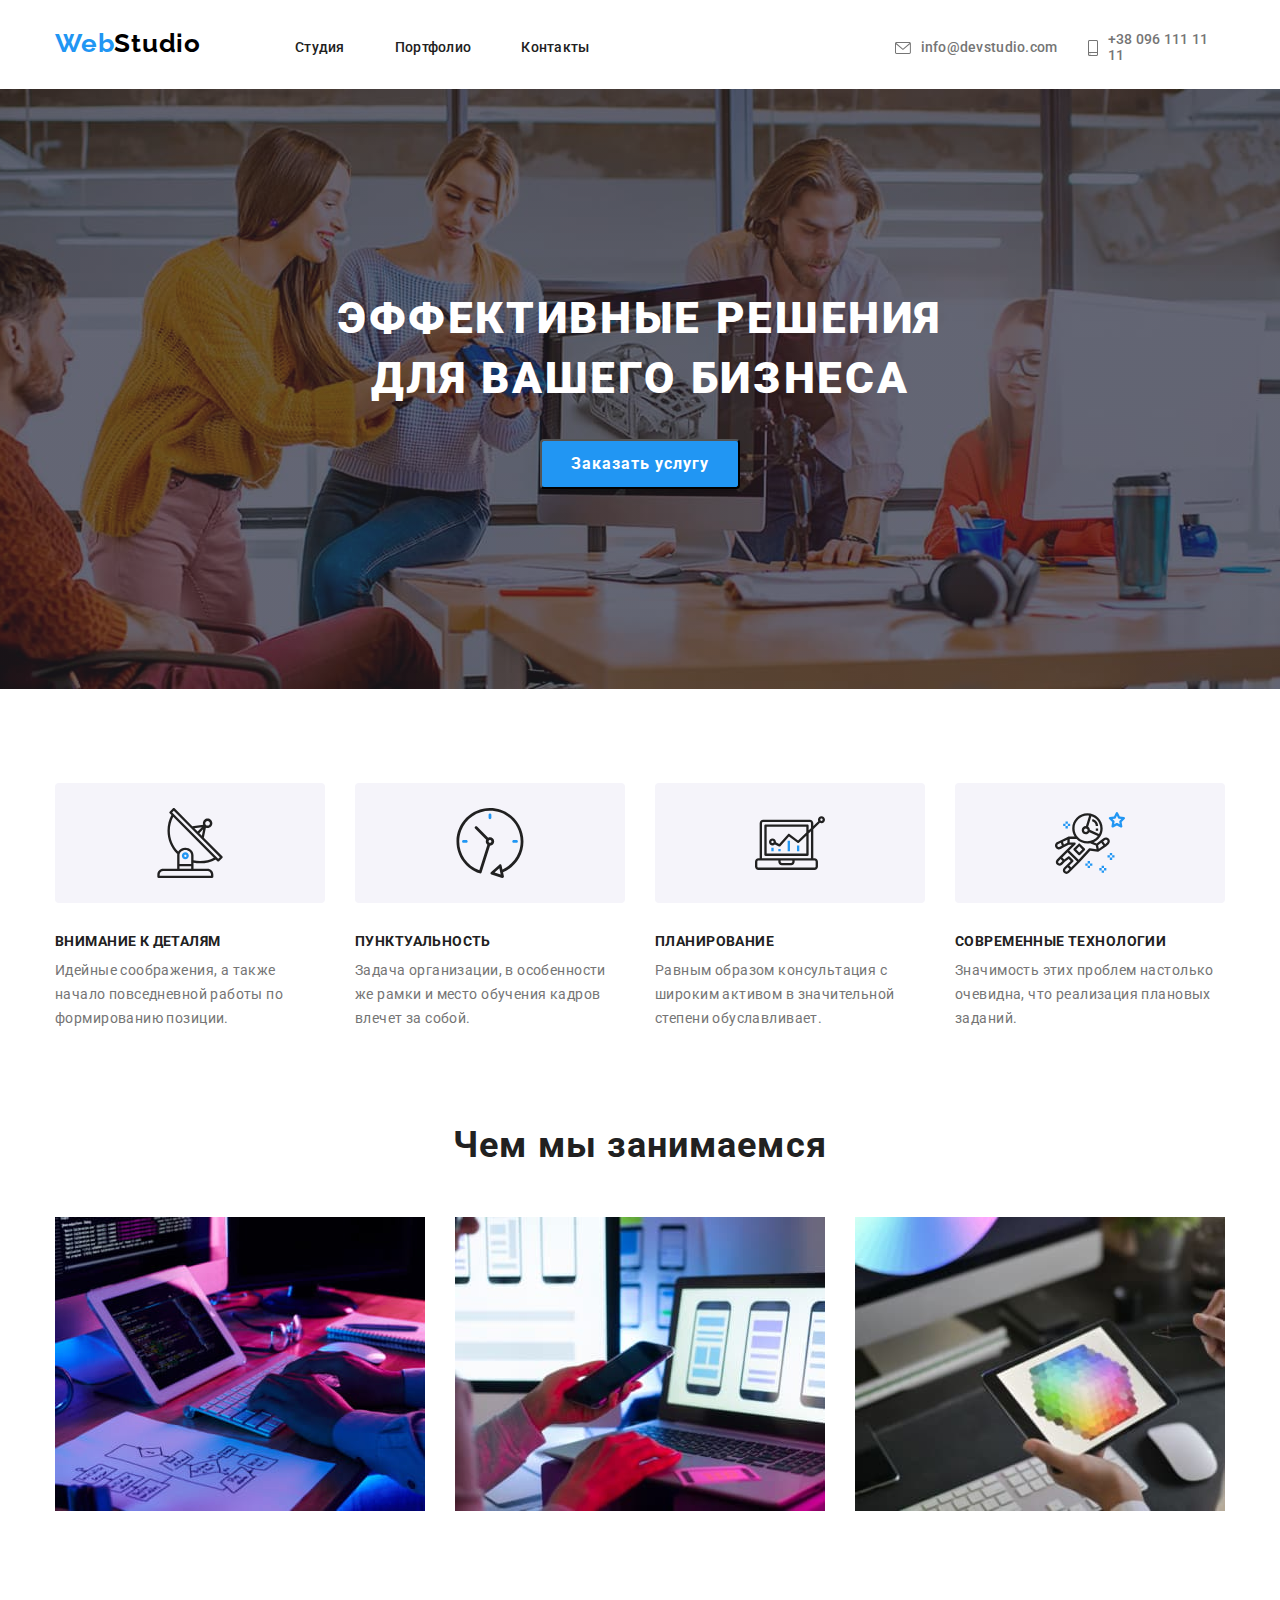
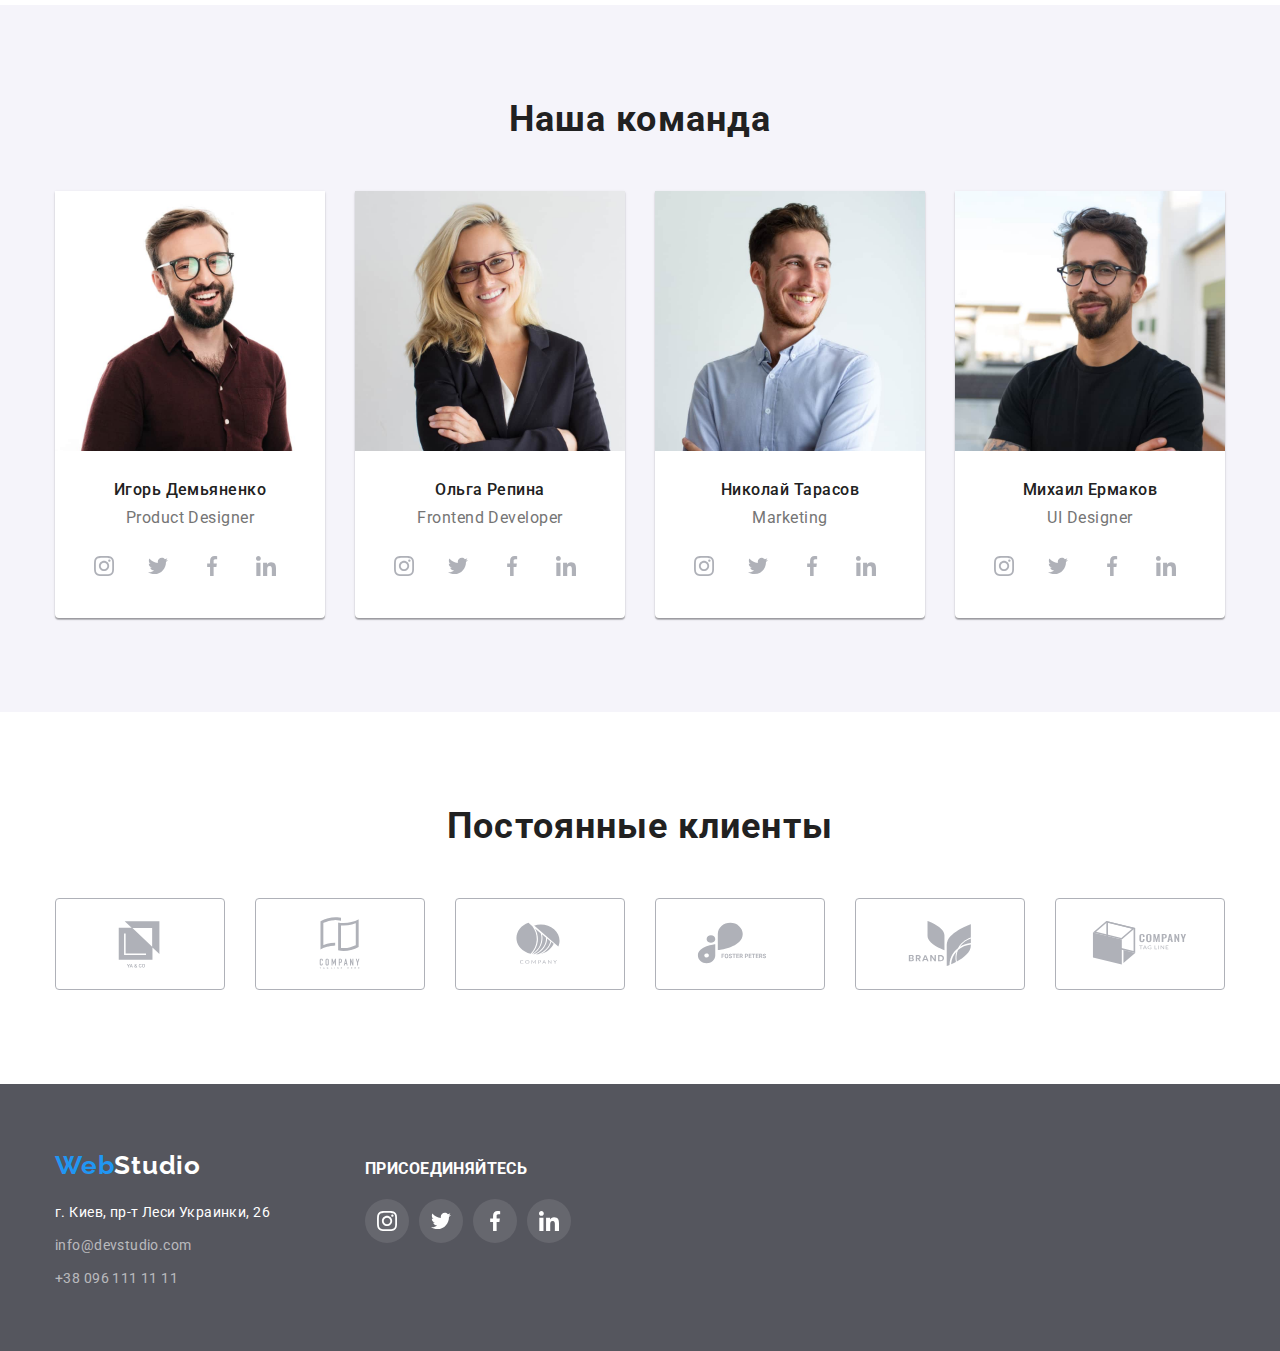
==== commit e456591c: "1я сдача дз" ====
--- a/index.html
+++ b/index.html
@@ -337,7 +337,7 @@
 <!--join-->
             <div class="join-sm">
                 
-                <h3 сlass="join"> присоединяйтесь</h3>
+                <h3> присоединяйтесь</h3>
                 <ul class="sm-flex-ftr">
                     <li class="sm-list">
                         <a href="#" class="sm-icon-link" >
--- a/css/styles.css
+++ b/css/styles.css
@@ -403,6 +403,7 @@
 
 .footer-container{
   display: flex;
+  align-items: baseline;
 }
 
 .logo-word-ftr {
@@ -454,16 +455,16 @@
 
 .join-sm{
   margin-left: 70px;
-}
-
-.join {
   color: #ffffff;
   font-weight: 700;
   font-size: 14px;
   text-transform: uppercase;
   line-height: 1.14;
   letter-spacing: 0.03em;
-}
+  
+}
+
+
 
 .sm-flex-ftr {
   display: flex;
@@ -474,14 +475,6 @@
   margin-top: 20px;
 }
  
-
-.sm-list-ftr{
-  margin-right: 10px;
-  border-radius: 50px;
-  box-sizing: border-box;
-  background-color: rgba(255, 255, 255, 0.1);
- 
-}
 
 .ftr-sm-icon{
   fill: #FFFFFF;
@@ -586,7 +579,3 @@
 
 }
 
-h1,h2,h3,p{
-  margin: 0;
-}
- 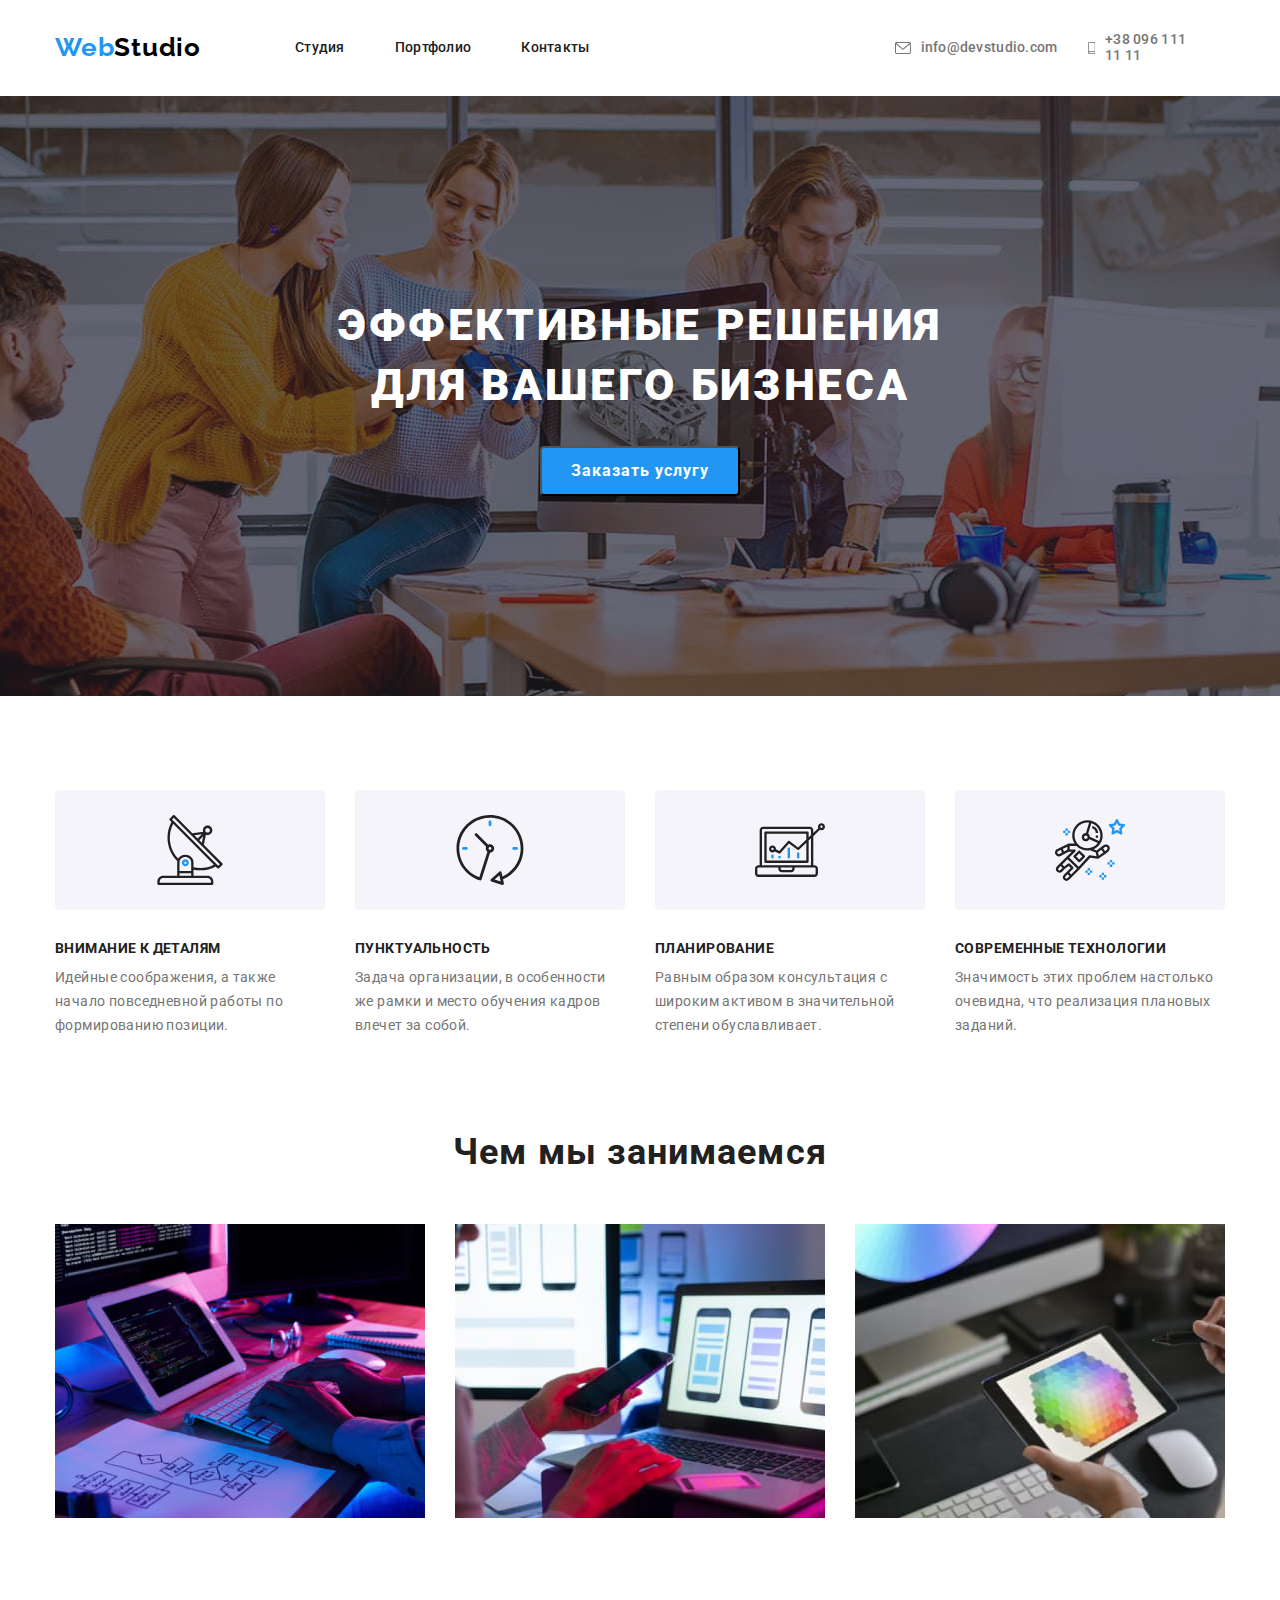
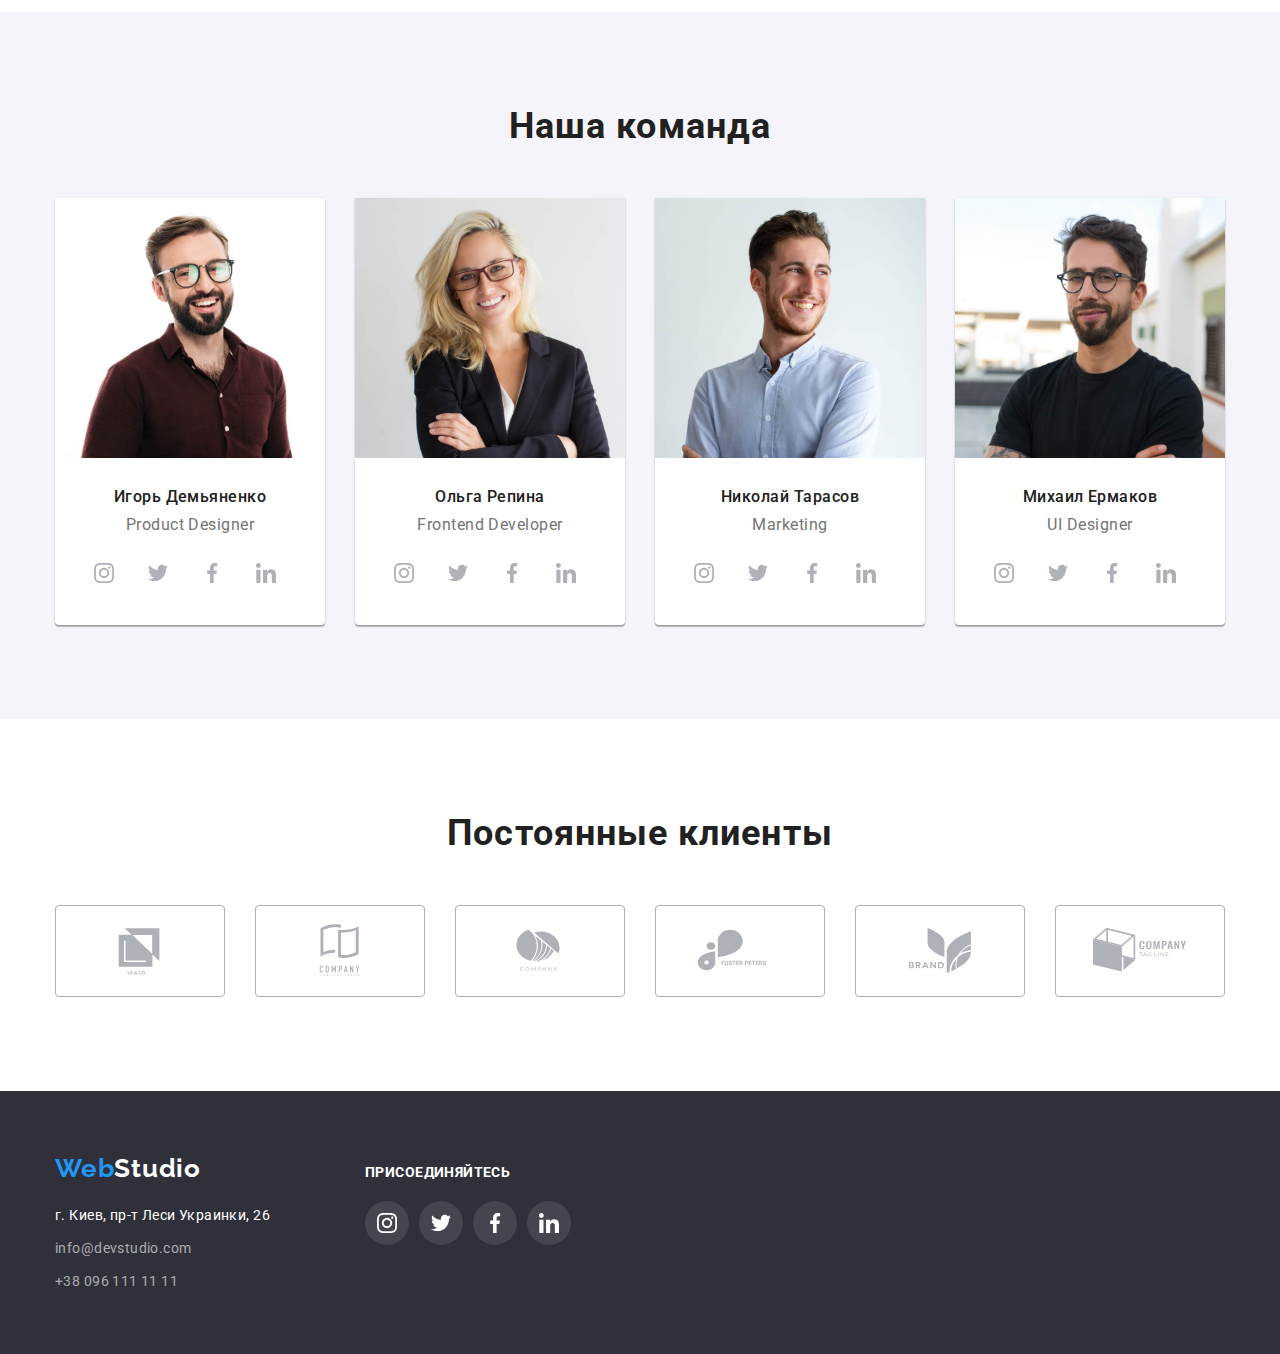
==== commit 4cea20f8: "иконки в хедере" ====
--- a/index.html
+++ b/index.html
@@ -21,33 +21,31 @@
                         <nav class="nav-flex">
                             <a href="./index.html" class="logo"> <span class="logo-word">Web</span>Studio</a>
                             <ul class="nav-link-flex">
-                                <li class="nav-link" ><a class="nav-link" href="./index.html">Студия</a></li>
-                                <li class="nav-link" ><a class="nav-link" href="./portfolio.html">Портфолио</a></li>
-                                <li class="nav-link" ><a class="nav-link" href="#">Контакты</a></li>
+                                <li class="nav-link"><a class="nav-link" href="./index.html">Студия</a></li>
+                                <li class="nav-link"><a class="nav-link" href="./portfolio.html">Портфолио</a></li>
+                                <li class="nav-link"><a class="nav-link" href="#">Контакты</a></li>
                             </ul>
                         </nav>
-                            <ul class="mail-tel-flex" >
-                                <li class="mail-tel-link">
-                                <div class="nav-flex">
-                                    <a href="/" class="nav-flex" >
-                                    <svg class="envelope" >
-                                        <use href="./images/symbol-defs.svg#icon-envelope"></use>
-                                    </svg>
+                        <ul class="nav-flex">
+                                <li>
+                                    <a class="mail-tel-link" href="mailto:info@devstudio.com">
+                                        <svg class="envelope">
+                                            <use href="./images/symbol-defs.svg#icon-envelope"></use>
+                                        </svg> 
+                                        info@devstudio.com
                                     </a>
-                                    <a class="mail-tel-link" href="mailto:info@devstudio.com">info@devstudio.com</a>
-                                </div>
+
                                 </li>
-                                <li class="mail-tel-link">
-                                    <div class="nav-flex">
-                                    <a href="/" class="nav-flex">
-                                    <svg class="smartphone">
-                                        <use href="./images/symbol-defs.svg#icon-smartphone"></use>
-                                    </svg>
+                                <li>
+                                    <a class="mail-tel-link" href="tel:+380961111111">
+                                        <svg class="smartphone">
+                                            <use href="./images/symbol-defs.svg#icon-smartphone"></use>
+                                        </svg>
+                                        +38 096 111 11 11
                                     </a>
-                                    <a class="mail-tel-link" href="tel:+380961111111">+38 096 111 11 11</a>
-                                    </div>
-                                    </li>
-                                </ul>
+
+                                </li>
+                        </ul>
                     </div>
                 </div>
         </header>
@@ -236,28 +234,28 @@
                                     <h3 class="work-team-name" >Михаил Ермаков</h3>
                                     <p class="work-position" >UI Designer</p>
                                     <ul class="sm-flex">
-                                        <li class="sm-list">
+                                        <li>
                                             <a href="#" class="sm-icon-link">
                                                 <svg class="sm-icon" width="20" height="20">
                                                     <use href="./images/symbol-defs.svg#icon-instagram-2"></use>
                                                 </svg>
                                             </a>
                                         </li>
-                                        <li class="sm-list">
+                                        <li>
                                             <a href="#" class="sm-icon-link">
                                                 <svg class="sm-icon" width="20px" height="20">
                                                     <use href="./images/symbol-defs.svg#icon-twitter-1"></use>
                                                 </svg>
                                             </a>
                                         </li>
-                                        <li class="sm-list">
+                                        <li>
                                             <a href="#" class="sm-icon-link">
                                                 <svg class="sm-icon" width="20" height="20">
                                                     <use href="./images/symbol-defs.svg#icon-facebook-1"></use>
                                                 </svg>
                                             </a>
                                         </li>
-                                        <li class="sm-list">
+                                        <li>
                                             <a href="#" class="sm-icon-link">
                                                 <svg class="sm-icon" width="20" height="20">
                                                     <use href="./images/symbol-defs.svg#icon-linkedin-1"></use>
@@ -337,31 +335,31 @@
 <!--join-->
             <div class="join-sm">
                 
-                <h3> присоединяйтесь</h3>
+                <h3 class="join"> присоединяйтесь</h3>
                 <ul class="sm-flex-ftr">
-                    <li class="sm-list">
-                        <a href="#" class="sm-icon-link" >
+                    <li>
+                        <a href="#" class="ftr-sm-icon-link" >
                             <svg class="ftr-sm-icon" width="20" height="20" >
                                 <use href="./images/symbol-defs.svg#icon-instagram-2"></use>
                             </svg>
                         </a>
                     </li>
-                    <li class="sm-list">
-                        <a href="#" class="sm-icon-link" >
+                    <li>
+                        <a href="#" class="ftr-sm-icon-link" >
                             <svg class="ftr-sm-icon" width="20" height="20" >
                                 <use href="./images/symbol-defs.svg#icon-twitter-1"></use>
                             </svg>
                         </a>
                     </li>
-                    <li class="sm-list">
-                        <a href="#" class="sm-icon-link">
+                    <li>
+                        <a href="#" class="ftr-sm-icon-link">
                             <svg class="ftr-sm-icon" width="20" height="20" >
                                 <use href="./images/symbol-defs.svg#icon-facebook-1"></use>
                             </svg>
                         </a>
                     </li>
-                    <li class="sm-list">
-                        <a href="#" class="sm-icon-link">
+                    <li>
+                        <a href="#" class="ftr-sm-icon-link">
                             <svg class="ftr-sm-icon" width="20" height="20">
                                 <use href="./images/symbol-defs.svg#icon-linkedin-1"></use>
                             </svg>
--- a/css/styles.css
+++ b/css/styles.css
@@ -28,7 +28,6 @@
 .header-flex{
   display: flex;
   align-items: center;
-  padding-bottom: 25px;
 }
 
 .nav-flex {
@@ -38,16 +37,11 @@
 
 .nav-link-flex{
   display: flex;
-  flex-direction: row;
-  margin-top: 32px;
   margin-right: 305px;
 }
 
 .mail-tel-flex{
-  display: flex;
-  flex-direction: row;
-  margin-top: 32px;
-  align-items: center;
+
 }
 
 .logo {
@@ -59,7 +53,7 @@
   text-decoration: none;
   line-height: 1.19;
   letter-spacing: 0.03em;
-  margin-top: 24px;
+
   margin-right: 94px;
 }
 
@@ -81,7 +75,6 @@
   margin-right: 0px;
 }
 
-
 .nav-link:hover,
 .nav-link:focus {
   color: #2196f3;
@@ -90,15 +83,15 @@
 .envelope{
   width: 16px ;
   height: 12px ;
+  fill: currentColor;
   margin-right: 10px;
-  fill: #757575;
 }
 
 .smartphone{
   width: 10px;
   height: 16px;
+  fill: currentColor;
   margin-right: 10px;
-  fill: #757575;
 
 }
 
@@ -109,27 +102,24 @@
   text-decoration: none;
   line-height: 1.14;
   letter-spacing: 0.02em;
-  margin-right: 30px;
-}
-
-.mail-tel-link:last-child {
-  margin-right: 0px;
-}
-
-.mail-tel-link :hover,
-.mail-tel-link:focus {
-  color: #2196f3;
-}
-
-.nav-flex:hover .envelope,
-.nav-flex:focus .envelope,
-.nav-flex:hover .smartphone,
-.nav-flex:focus .smartphone{
-
+  
+display: flex;
+margin-top: 32px;
+margin-bottom: 32px;
+margin-right: 30px;
+align-items: center;
+}
+
+.mail-tel-link.hover,
+.mail-tel-link.focus{
   fill: #2196f3;
 }
 
 
+
+
+
+/**MAIN**/
 
 .hero {
   background-color: #2f303a;
@@ -324,17 +314,7 @@
   margin-top: 16px;
 }
 
-.sm-list{
-  margin-right: 10px ;
-  border-radius: 50px;
-  box-sizing: border-box;
-background-color:rgba(255, 255, 255, 0.1);
-}
-
-.sm-list:hover,
-.sm-list:focus {
-  background-color: #2196f3;
-}
+
 
 .sm-icon-link{
   width: 44px;
@@ -342,17 +322,29 @@
   display: flex;
   align-items: center;
   justify-content: center;
-  
+  border-radius: 50px;
+  margin-right: 10px;
 }
 
 .sm-icon {
   fill: #AFB1B8;
 }
 
-.sm-icon-link:hover .sm-icon{
- 
+
+
+.sm-icon-link:hover,
+.sm-icon-link:focus {
+    background: #2196f3;
+  }
+
+.sm-icon-link:hover .sm-icon,
+.sm-icon-link:focus .sm-icon{
+
   fill: #ffffff;
 }
+
+
+
 
 /**ouer custamers**/
 
@@ -373,9 +365,7 @@
   justify-content: center;
   margin-right: 30px;
   color: #AFB1B8;
-
-}
-
+}
 
 .custamer-icon{
 fill: currentColor;
@@ -396,7 +386,7 @@
 /**footer**/
 
 .section-ftr {
-  background-color: #55565E;
+  background-color: #2F303A;
   padding-top: 60px;
   padding-bottom: 60px;
 }
@@ -455,16 +445,18 @@
 
 .join-sm{
   margin-left: 70px;
+
+}
+
+.join{
   color: #ffffff;
   font-weight: 700;
   font-size: 14px;
   text-transform: uppercase;
   line-height: 1.14;
   letter-spacing: 0.03em;
-  
-}
-
-
+
+}
 
 .sm-flex-ftr {
   display: flex;
@@ -474,11 +466,33 @@
   align-items: center;
   margin-top: 20px;
 }
+
+.ftr-sm-icon-link {
+  width: 44px;
+  height: 44px;
+  display: flex;
+  align-items: center;
+  justify-content: center;
+  border-radius: 50px;
+  background-color: rgba(255, 255, 255, 0.1 );
+  margin-right: 10px;
+}
  
 
 .ftr-sm-icon{
   fill: #FFFFFF;
 }
+
+.ftr-sm-icon-link:hover,
+.ftr-sm-icon-link:focus {
+  background: #2196f3;
+}
+
+.ftr-sm-icon-link:hover .sm-icon,
+.ftr-sm-icon-link:focus .sm-icon {
+  fill: #ffffff;
+}
+
 
 
 
@@ -522,7 +536,8 @@
 
 }
 
-.list-button-name:hover {
+.list-button-name:hover,
+.list-button-name:focus {
   background-color: #2196f3;
   color: #ffffff;
   box-shadow: 0px 1px 3px rgba(0, 0, 0, 0.12),
@@ -530,9 +545,7 @@
   0px 2px 1px rgba(0, 0, 0, 0.2);
 }
 
-.list-button-name:focus {
-  color: #2196f3;
-}
+
 
 .projects-flex {
   display: flex;
@@ -568,6 +581,7 @@
   font-size: 18px;
   line-height: 2;
   letter-spacing: 0.06em;
+  margin: 0;
 }
 
 .projects-type {
@@ -576,6 +590,7 @@
   font-size: 16px;
   line-height: 1.87;
   letter-spacing: 0.03em;
-
-}
-
+  margin: 0;
+
+}
+
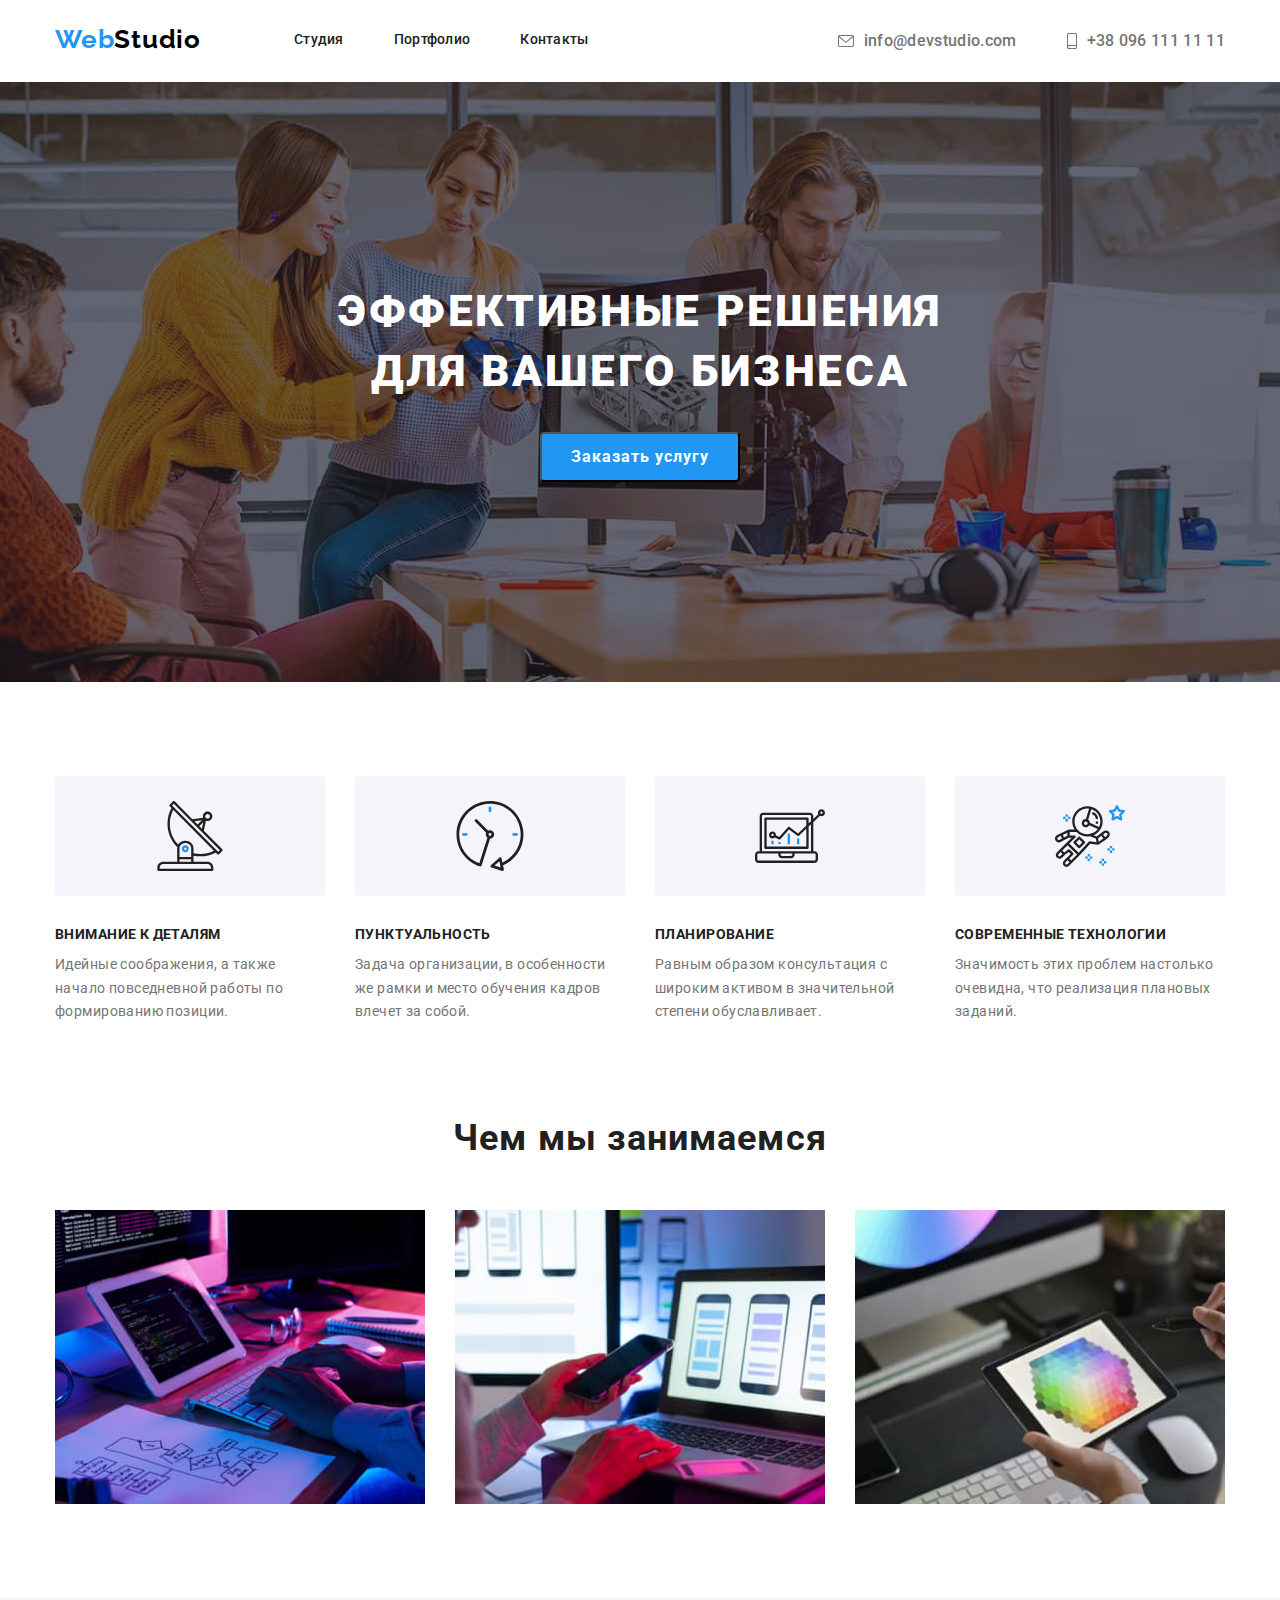
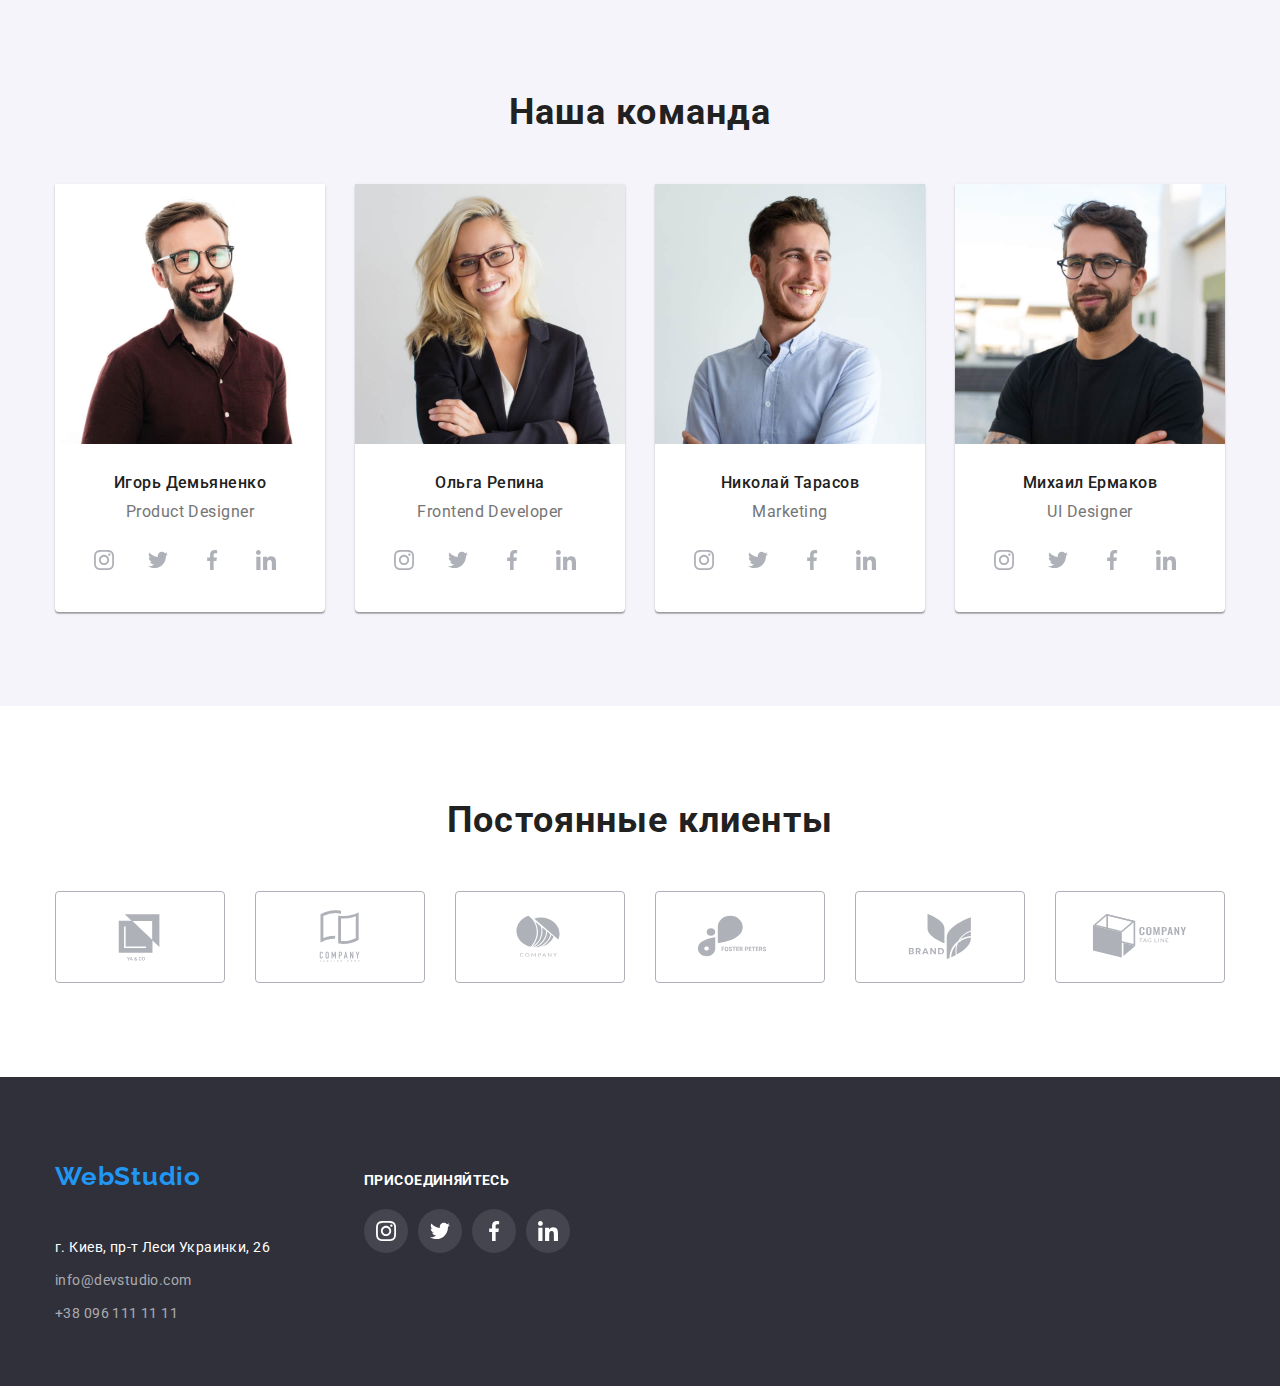
==== commit 043e4b8e: "испарвление 2" ====
--- a/index.html
+++ b/index.html
@@ -17,18 +17,18 @@
 <body>
         <header >
                 <div class="container">
-                    <div class="header-flex">
-                        <nav class="nav-flex">
-                            <a href="./index.html" class="logo"> <span class="logo-word">Web</span>Studio</a>
-                            <ul class="nav-link-flex">
-                                <li class="nav-link"><a class="nav-link" href="./index.html">Студия</a></li>
-                                <li class="nav-link"><a class="nav-link" href="./portfolio.html">Портфолио</a></li>
-                                <li class="nav-link"><a class="nav-link" href="#">Контакты</a></li>
+                    <div class="header-box"> 
+                        <nav class="nav-box">
+                            <a href="./index.html" class="logo"> <span>Web</span>Studio</a>
+                            <ul class="nav-list">
+                                <li class="item"><a href="./index.html" class="nav-link">Студия</a></li>
+                                <li class="item"><a href="./portfolio.html" class="nav-link">Портфолио</a></li>
+                                <li class="item"><a href="#" class="nav-link">Контакты</a></li>
                             </ul>
                         </nav>
-                        <ul class="nav-flex">
-                                <li>
-                                    <a class="mail-tel-link" href="mailto:info@devstudio.com">
+                        <ul class="contact-list">
+                                <li class="item">
+                                    <a href="mailto:info@devstudio.com" class="contact">
                                         <svg class="envelope">
                                             <use href="./images/symbol-defs.svg#icon-envelope"></use>
                                         </svg> 
@@ -36,8 +36,8 @@
                                     </a>
 
                                 </li>
-                                <li>
-                                    <a class="mail-tel-link" href="tel:+380961111111">
+                                <li class="item">
+                                    <a href="tel:+380961111111" class="contact" >
                                         <svg class="smartphone">
                                             <use href="./images/symbol-defs.svg#icon-smartphone"></use>
                                         </svg>
--- a/css/styles.css
+++ b/css/styles.css
@@ -14,7 +14,6 @@
   margin: 0 auto;
   padding-left: 15px;
   padding-right: 15px;
-  
 }
 
 ul{
@@ -23,96 +22,103 @@
   list-style: none;
 }
 
+a {
+  text-decoration: none;
+}
+
 /**header**/
 
-.header-flex{
-  display: flex;
-  align-items: center;
-}
-
-.nav-flex {
-  display: flex;
-  align-items: center;
-}
-
-.nav-link-flex{
-  display: flex;
-  margin-right: 305px;
-}
-
-.mail-tel-flex{
-
+.header-box{
+  display: flex;
+}
+
+.nav-box {
+display: flex;
 }
 
 .logo {
-  font-family: 'Raleway';
-  font-style: normal;
+  display: block;
+  padding-top: 24px;
+  padding-bottom: 24px;
+  margin-right: 93px;
+  font-family: 'Raleway',
+  sans-serif;
   font-weight: 700;
   font-size: 26px;
+  line-height: 1.19;
+  letter-spacing: 0.03em;
   color: black;
-  text-decoration: none;
-  line-height: 1.19;
-  letter-spacing: 0.03em;
-
-  margin-right: 94px;
-}
-
-.logo-word {
+}
+
+
+
+.logo > span {
   color: #2196f3;
 }
 
+.nav-list {
+  display: flex;
+}
+
+.nav-list>.item+.item {
+  margin-left: 50px;
+}
+
 .nav-link {
+  display: block;
+  padding-top: 32px;
+  padding-bottom: 32px;
   font-weight: 500;
   font-size: 14px;
-  color: #212121;
-  text-decoration: none;
   line-height: 1.14;
   letter-spacing: 0.02em;
-  margin-right: 50px;
-}
-
-.nav-link:last-child {
-  margin-right: 0px;
-}
+  color: #212121;
+}
+
+
 
 .nav-link:hover,
 .nav-link:focus {
   color: #2196f3;
 }
 
-.envelope{
-  width: 16px ;
-  height: 12px ;
+.contact-list {
+    display: flex;
+    margin-left: auto;
+}
+
+.contact-list>.item+.item {
+  margin-left: 50px;
+}
+
+.contact {
+  display: flex;
+  align-items: center;
+  padding-top: 32px;
+  padding-bottom: 32px;
+  color: #757575;
+  font-weight: 500;
+  line-height: 1.14;
+  letter-spacing: 0.02em;
+}
+
+.envelope {
+  width: 16px;
+  height: 12px;
   fill: currentColor;
   margin-right: 10px;
 }
 
-.smartphone{
+.smartphone {
   width: 10px;
   height: 16px;
   fill: currentColor;
   margin-right: 10px;
-
-}
-
-.mail-tel-link {
-  font-weight: 500;
-  font-size: 14px;
-  color: #757575;
-  text-decoration: none;
-  line-height: 1.14;
-  letter-spacing: 0.02em;
-  
-display: flex;
-margin-top: 32px;
-margin-bottom: 32px;
-margin-right: 30px;
-align-items: center;
-}
-
-.mail-tel-link.hover,
-.mail-tel-link.focus{
-  fill: #2196f3;
+}
+
+.contact.hover,
+.contact.focus{
+  color: #2196f3;
 }
 
 
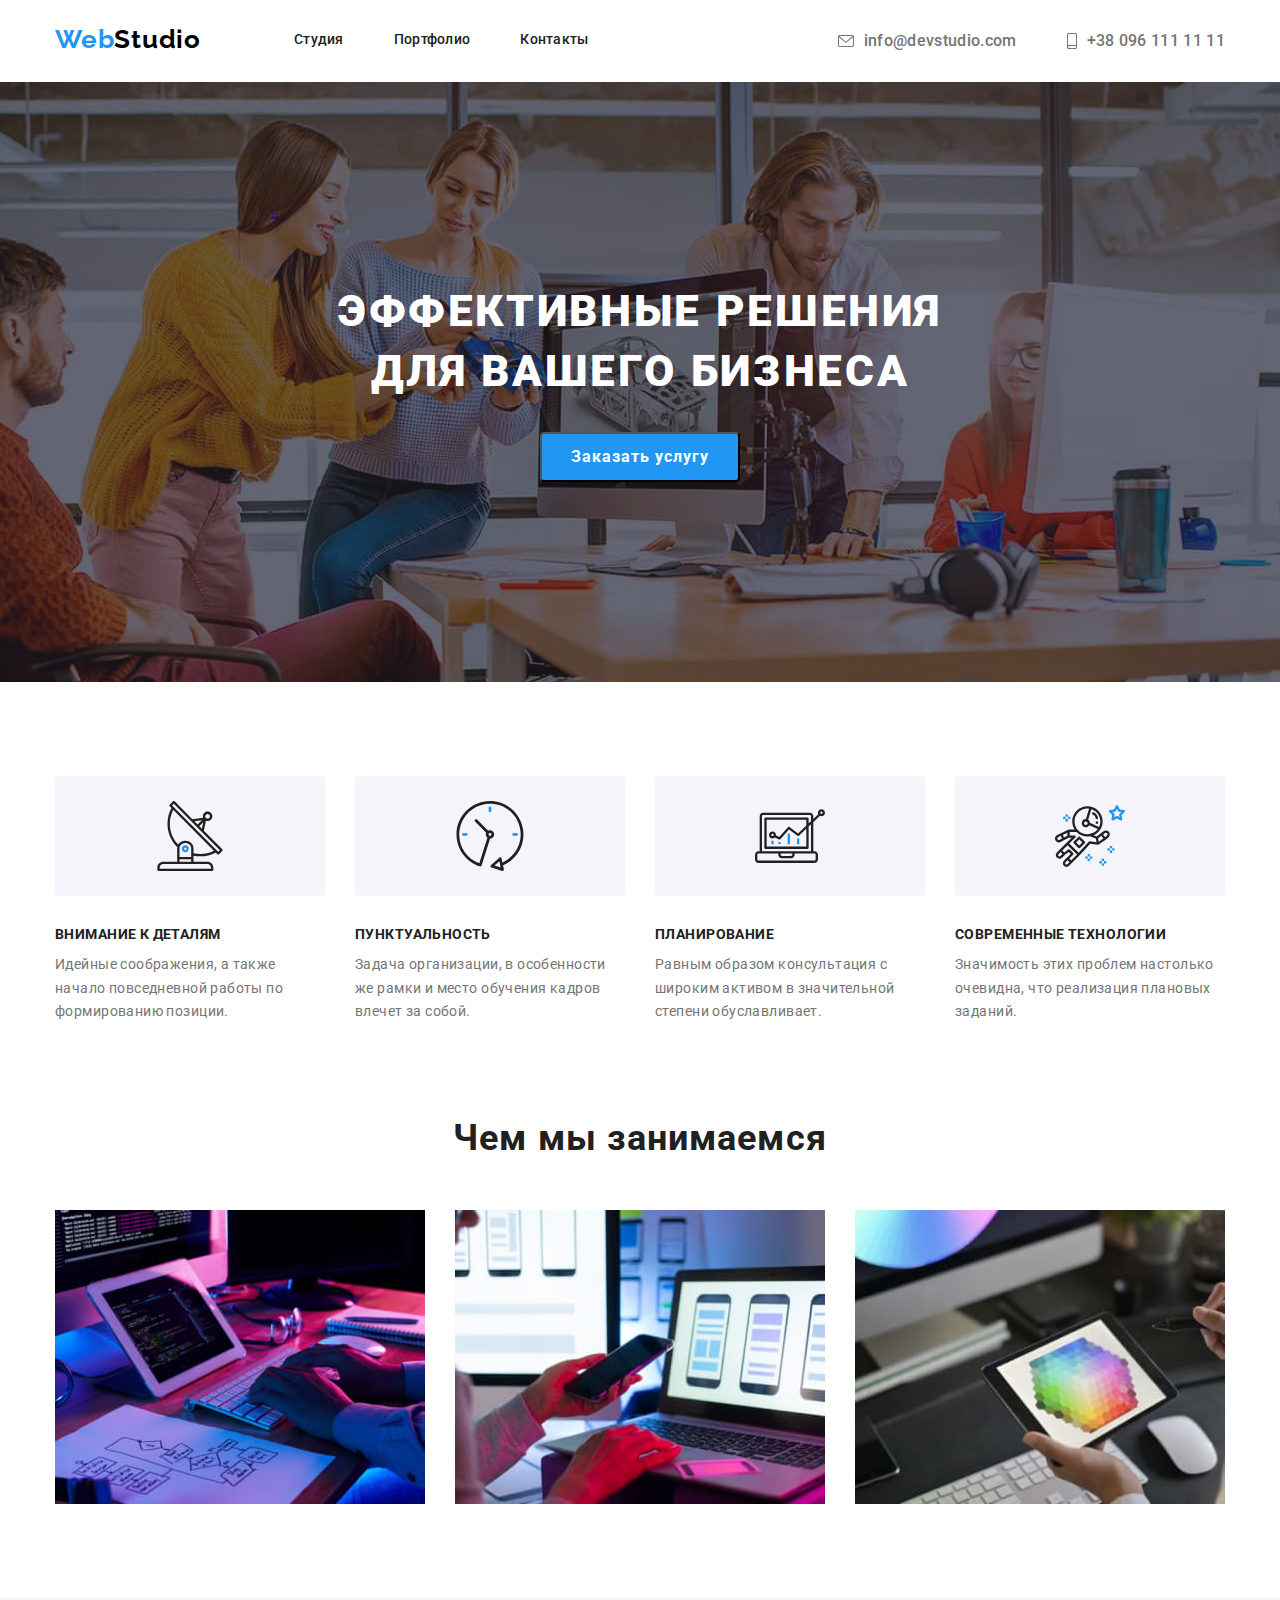
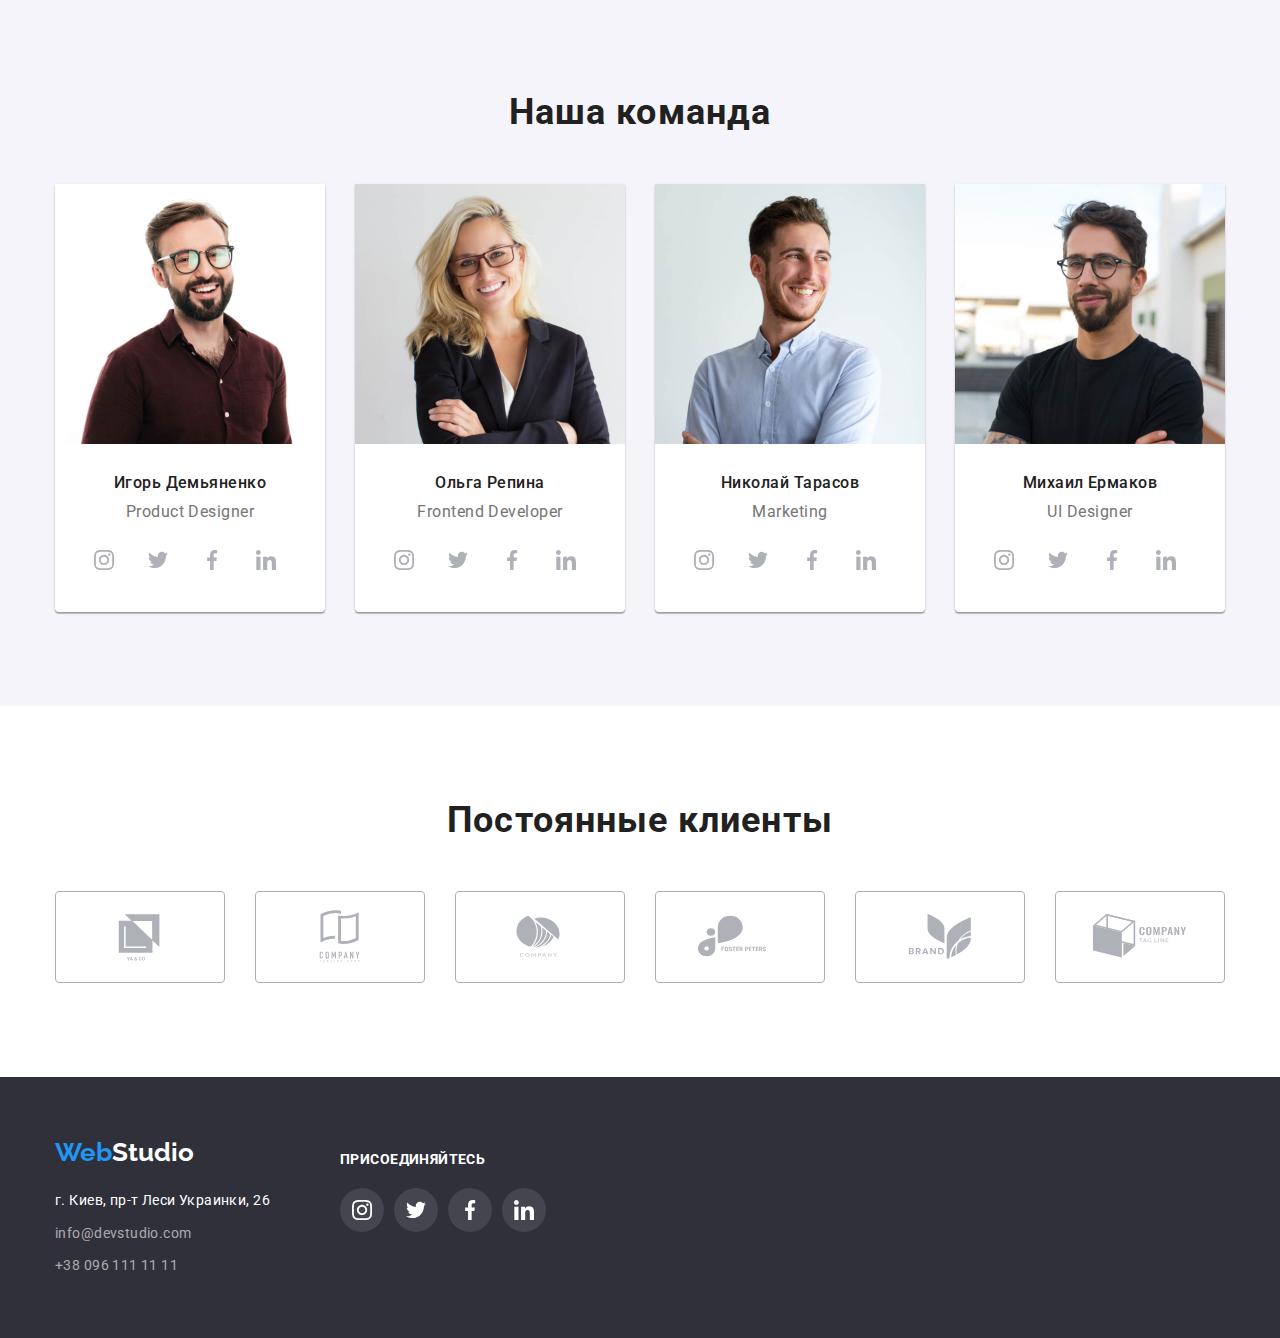
==== commit 50ea68eb: "попітка 3" ====
--- a/index.html
+++ b/index.html
@@ -62,7 +62,7 @@
                 <div class="container">
                     <h2 class="visually-hidden">особенности</h2>             
                         <ul class=work-flex>
-                            <li>
+                            <li class="item">
                                 <div class="features-container-icon">
                                     <svg class="features-icon">
                                         <use href="./images/symbol-defs.svg#icon-antenna-1"></use>
@@ -71,7 +71,7 @@
                                 <h3 class="work-title">Внимание к деталям</h3>
                                 <p class="work-text">Идейные соображения, а также начало повседневной работы по формированию позиции.</p>
                             </li>
-                            <li>
+                            <li class="item">
                                 <div class="features-container-icon">
                                     <svg class="features-icon">
                                         <use href="./images/symbol-defs.svg#icon-clock-1"></use>
@@ -80,7 +80,7 @@
                                 <h3 class="work-title">Пунктуальность</h3>
                                 <p class="work-text" >Задача организации, в особенности же рамки и место обучения кадров влечет за собой.</p>
                             </li>
-                            <li>
+                            <li class="item">
                                 <div class="features-container-icon">
                                     <svg class="features-icon">
                                         <use href="./images/symbol-defs.svg#icon-diagram-1"></use>
@@ -89,7 +89,7 @@
                                 <h3 class="work-title">Планирование</h3>
                                 <p class="work-text" >Равным образом консультация с широким активом в значительной степени обуславливает.</p>
                             </li>
-                            <li>
+                            <li class="item" >
                                 <div class="features-container-icon">
                                     <svg class="features-icon">
                                         <use href="./images/symbol-defs.svg#icon-astronaut-1"></use>
@@ -106,9 +106,9 @@
                 <div class="container">
                     <h2 class="work-team-item">Чем мы занимаемся</h2>
                     <ul class="work-flex" >
-                        <li class="work-foto-item"><img src="images/whatwedo1.jpg" alt="планшет с клавиатурой" width="370"></li>
-                        <li class="work-foto-item" > <img src="images/whatwedo2.jpg" alt="ноутбук с телефоном" width="370"></li>
-                        <li><img src="images/whatwedo3.jpg" alt="планшет" width="370"></li>
+                        <li class="item"><img src="images/whatwedo1.jpg" alt="планшет с клавиатурой" width="370"></li>
+                        <li class="item"> <img src="images/whatwedo2.jpg" alt="ноутбук с телефоном" width="370"></li>
+                        <li class="item"><img src="images/whatwedo3.jpg" alt="планшет" width="370"></li>
                     </ul>
                 </div>
             </section>
@@ -321,52 +321,52 @@
 
         </main>
         <footer class="section-ftr" >
-            <div class="container footer-container">
-                <div >
-                    <a href="./index.html" class="logo"><span class="logo-word">Web</span><span class="logo-word-ftr">Studio</span></a>
-                    <address>
-                        <ul class="address-item">
-                            <li><a class="address-link" href="https://goo.gl/maps/XUz9GN1uXCyKH9LT6">г. Киев, пр-т Леси Украинки, 26</a></li>
-                            <li class="mail-tel-ftr" ><a class="mail-tel-ftr" href="mailto:info@devstudio.com">info@devstudio.com</a></li>
-                            <li class="mail-tel-ftr" ><a class="mail-tel-ftr" href="tel:+380961111111">+38 096 111 11 11</a></li>
+            <div class="container ">
+                <div class="footer-box" >
+                    <div class="footer-address-box">
+                        <a href="./index.html" class="logo-bottom"><span >Web</span>Studio</a>
+                        <address>
+                            <ul class="address-list">
+                                <li class="item"><a class="address-link" href="https://goo.gl/maps/XUz9GN1uXCyKH9LT6">г. Киев, пр-т Леси Украинки, 26</a></li>
+                                <li class="item" ><a class="mail-tel-ftr" href="mailto:info@devstudio.com">info@devstudio.com</a></li>
+                                <li class="item" ><a class="mail-tel-ftr" href="tel:+380961111111">+38 096 111 11 11</a></li>
+                            </ul>
+                        </address>    
+                    </div>
+                    <div class="join-box">
+                        <p class="text-join"> присоединяйтесь</p>
+                        <ul class="sm-flex-ftr">
+                            <li class="item">
+                                <a href="#" class="ftr-sm-icon-link" >
+                                    <svg class="ftr-sm-icon" width="20" height="20" >
+                                        <use href="./images/symbol-defs.svg#icon-instagram-2"></use>
+                                    </svg>
+                                </a>
+                            </li>
+                            <li class="item">
+                                <a href="#" class="ftr-sm-icon-link" >
+                                    <svg class="ftr-sm-icon" width="20" height="20" >
+                                        <use href="./images/symbol-defs.svg#icon-twitter-1"></use>
+                                    </svg>
+                                </a>
+                            </li>
+                            <li class="item">
+                                <a href="#" class="ftr-sm-icon-link">
+                                    <svg class="ftr-sm-icon" width="20" height="20" >
+                                        <use href="./images/symbol-defs.svg#icon-facebook-1"></use>
+                                    </svg>
+                                </a>
+                            </li>
+                            <li class="item">
+                                <a href="#" class="ftr-sm-icon-link">
+                                    <svg class="ftr-sm-icon" width="20" height="20">
+                                        <use href="./images/symbol-defs.svg#icon-linkedin-1"></use>
+                                    </svg>
+                                </a>
+                            </li>
                         </ul>
-                    </address>     
-                </div>
-<!--join-->
-            <div class="join-sm">
-                
-                <h3 class="join"> присоединяйтесь</h3>
-                <ul class="sm-flex-ftr">
-                    <li>
-                        <a href="#" class="ftr-sm-icon-link" >
-                            <svg class="ftr-sm-icon" width="20" height="20" >
-                                <use href="./images/symbol-defs.svg#icon-instagram-2"></use>
-                            </svg>
-                        </a>
-                    </li>
-                    <li>
-                        <a href="#" class="ftr-sm-icon-link" >
-                            <svg class="ftr-sm-icon" width="20" height="20" >
-                                <use href="./images/symbol-defs.svg#icon-twitter-1"></use>
-                            </svg>
-                        </a>
-                    </li>
-                    <li>
-                        <a href="#" class="ftr-sm-icon-link">
-                            <svg class="ftr-sm-icon" width="20" height="20" >
-                                <use href="./images/symbol-defs.svg#icon-facebook-1"></use>
-                            </svg>
-                        </a>
-                    </li>
-                    <li>
-                        <a href="#" class="ftr-sm-icon-link">
-                            <svg class="ftr-sm-icon" width="20" height="20">
-                                <use href="./images/symbol-defs.svg#icon-linkedin-1"></use>
-                            </svg>
-                        </a>
-                    </li>
-                </ul>
-            </div>
+                    </div>
+                </div>
             </div>
         </footer>
   
--- a/css/styles.css
+++ b/css/styles.css
@@ -102,6 +102,10 @@
   letter-spacing: 0.02em;
 }
 
+.contact:hover,
+.contact:focus {
+  color: #2196f3;
+}
 .envelope {
   width: 16px;
   height: 12px;
@@ -114,11 +118,6 @@
   height: 16px;
   fill: currentColor;
   margin-right: 10px;
-}
-
-.contact.hover,
-.contact.focus{
-  color: #2196f3;
 }
 
 
@@ -200,6 +199,10 @@
 
 }
 
+.work-flex >.item + .item{
+  margin-left: 30px;
+}
+
 .features-container-icon{
   width: 270px;
   height: 120px;
@@ -236,7 +239,7 @@
   letter-spacing: 0.03em;
   margin-top: 10px;
   margin-bottom: 0px;
-  margin-right: 30px;
+  
 
 }
 
@@ -251,9 +254,6 @@
   margin-bottom: 50px;
 }
 
-.work-foto-item{
-  margin-right: 30px ;
-}
 
 .section-our-team{
 
@@ -320,8 +320,6 @@
   margin-top: 16px;
 }
 
-
-
 .sm-icon-link{
   width: 44px;
   height: 44px;
@@ -335,8 +333,6 @@
 .sm-icon {
   fill: #AFB1B8;
 }
-
-
 
 .sm-icon-link:hover,
 .sm-icon-link:focus {
@@ -348,7 +344,6 @@
 
   fill: #ffffff;
 }
-
 
 
 
@@ -397,35 +392,44 @@
   padding-bottom: 60px;
 }
 
-.footer-container{
-  display: flex;
-  align-items: baseline;
-}
-
-.logo-word-ftr {
+.footer-box{
+  display: flex;
+}
+
+.footer-address-box{
+  margin-right: 70px;
+}
+
+.logo-bottom{
   color: #ffffff;
+  font-family: 'Raleway', sans-serif;
+  font-weight: 700;
+  font-size: 26px;
+  line-height: 1.2;
+  display: block;
+  margin-bottom: 20px;
+}
+
+.logo-bottom>span {
+  color:#2196f3;
+}
+
+.address-list>.item+.item {
+  margin-top: 9px;
 }
 
 address {
   font-style: normal;
 }
 
-.address-item{
-  display: flex;
-  flex-direction: column;
-  padding-left: 0px;
-  margin-top: 20px;
-}
 
 .address-link {
   color: #ffffff;
   font-weight: 400;
   font-size: 14px;
-  text-decoration: none;
   line-height: 1.71;
   letter-spacing: 0.03em;
-  margin-bottom: 9px;
-  display: block;
+
 }
 
 .address-link:hover {
@@ -436,32 +440,27 @@
   font-weight: 400;
   font-size: 14px;
   color: rgba(255, 255, 255, 0.6);
-  text-decoration: none;
   line-height: 1.71;
   letter-spacing: 0.03em;
-  margin-bottom: 9px;
-  display: block;
-}
-
-.mail-tel-ftr:last-child{
-  margin-bottom: 0px;
-}
+  
+}
+
 
 /** join and social media**/
 
-.join-sm{
-  margin-left: 70px;
-
-}
-
-.join{
-  color: #ffffff;
+.join-box{
+  margin-top: 15px;
+  color: #ffffff;;
+  }
+
+
+.text-join{
   font-weight: 700;
   font-size: 14px;
   text-transform: uppercase;
   line-height: 1.14;
   letter-spacing: 0.03em;
-
+ margin: 0;
 }
 
 .sm-flex-ftr {
@@ -504,7 +503,7 @@
 
 /** PORTFOLIO**/
 
-.section-hdr{
+.header-portfolio{
 border-bottom: 1px solid #ECECEC;
 }
 
@@ -520,7 +519,6 @@
   display: flex;
   justify-content: center;
   margin-bottom: 50px;
-
 
 }
 
@@ -551,8 +549,6 @@
   0px 2px 1px rgba(0, 0, 0, 0.2);
 }
 
-
-
 .projects-flex {
   display: flex;
   flex-wrap: wrap;
@@ -560,18 +556,17 @@
   margin-bottom: -30px;
 }
 
-
 .projects-border{
     margin-left: 30px;
     margin-bottom: 30px;
 }
-
 .projects-border:hover{
-box-shadow: 0px 1px 3px rgba(0, 0, 0, 0.12),
-0px 1px 1px rgba(0, 0, 0, 0.14),
-0px 2px 1px rgba(0, 0, 0, 0.2);
-}
-
+box-shadow: 
+0px 4px 4px rgba(0, 0, 0, 0.25);
+
+
+}
+ 
 img{
   display: block;
 }
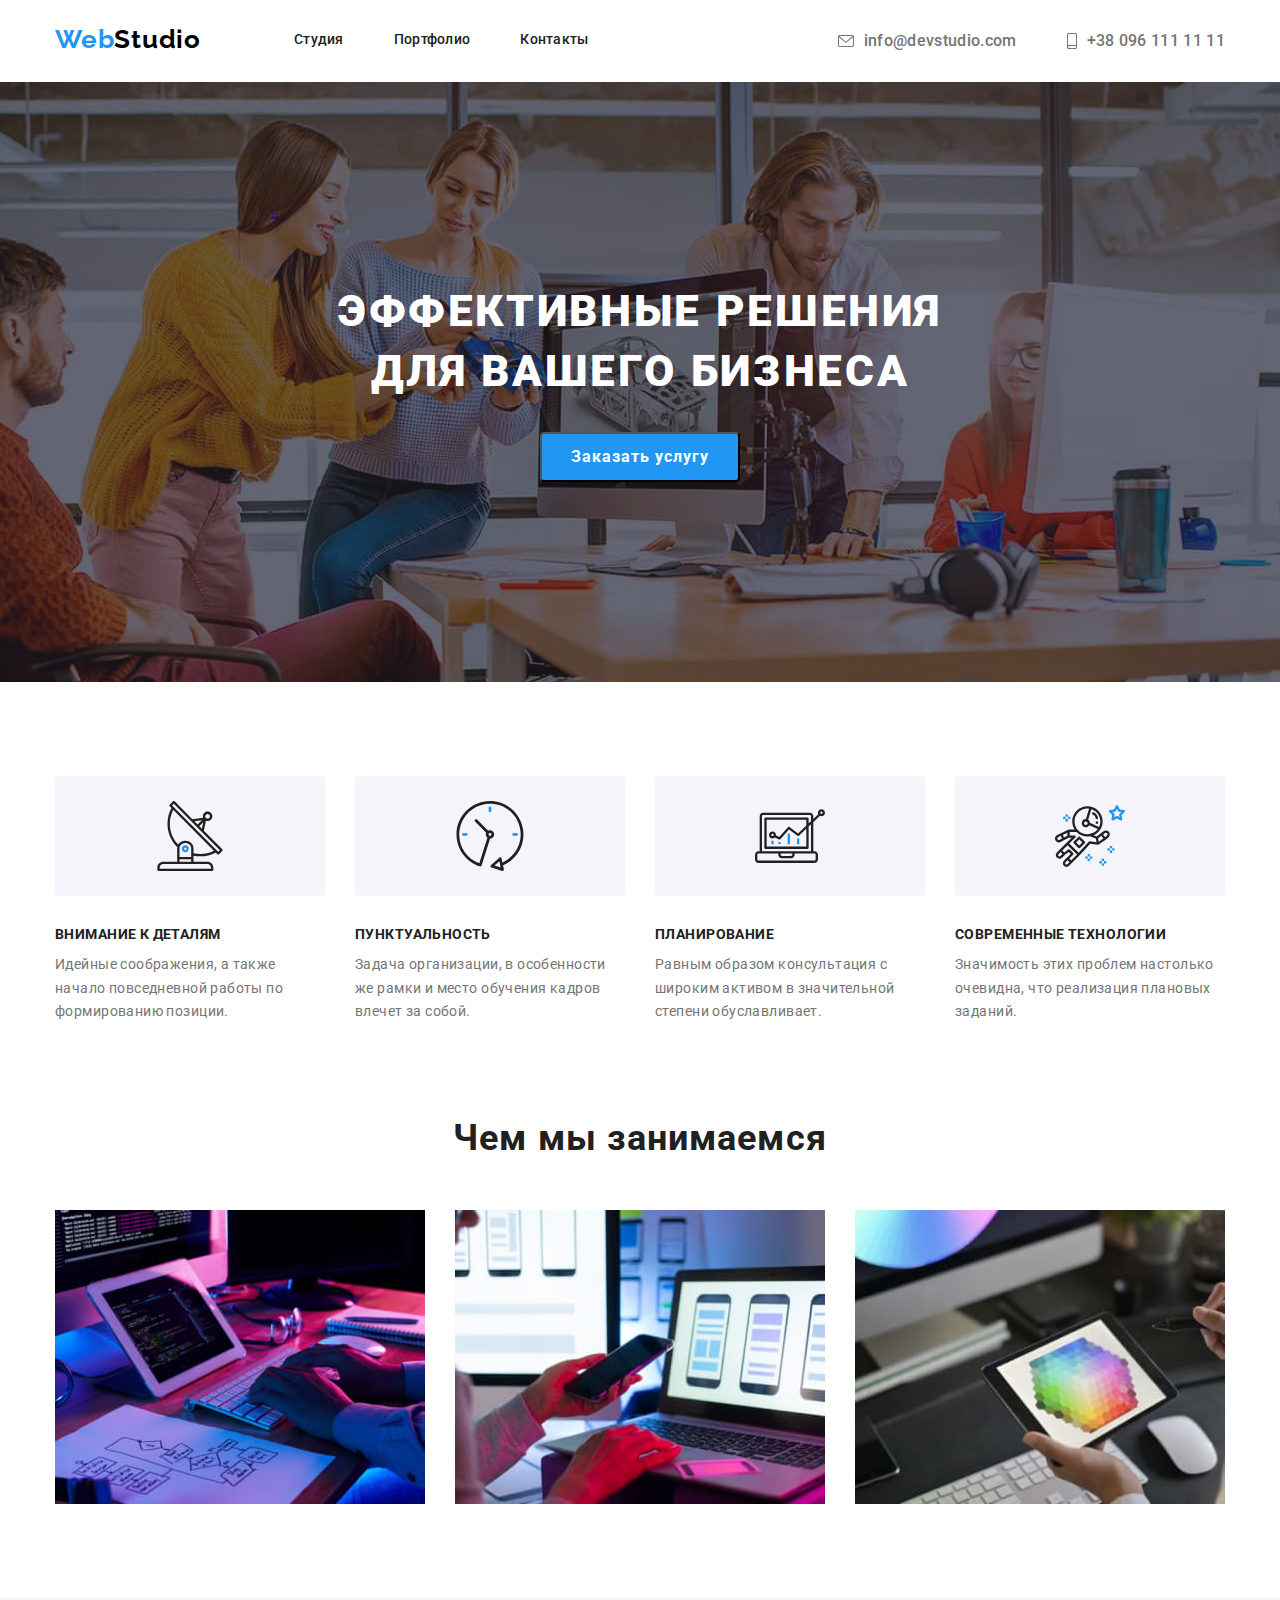
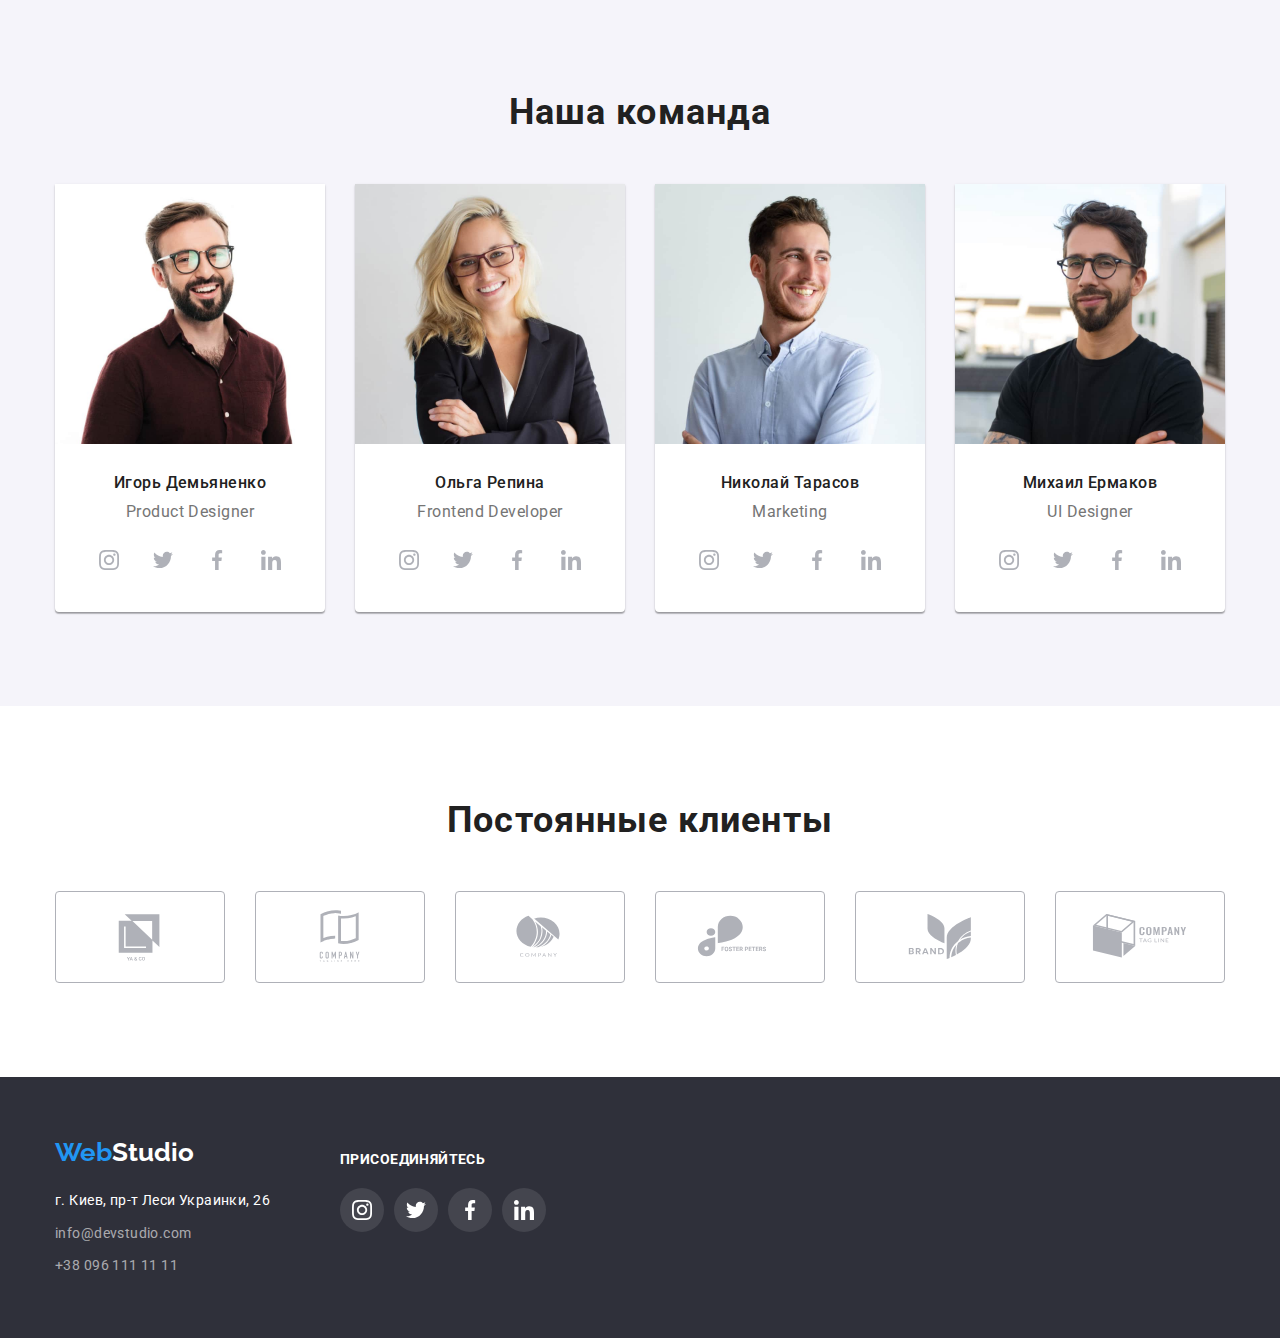
==== commit 38dbb0b9: "сохраняю финал" ====
--- a/index.html
+++ b/index.html
@@ -197,28 +197,28 @@
                                     <h3 class="work-team-name">Николай Тарасов</h3>
                                     <p class="work-position">Marketing</p>
                                     <ul class="sm-flex">
-                                        <li class="sm-list">
+                                        <li>
                                             <a href="#" class="sm-icon-link">
                                                 <svg class="sm-icon" width="20" height="20">
                                                     <use href="./images/symbol-defs.svg#icon-instagram-2"></use>
                                                 </svg>
                                             </a>
                                         </li>
-                                        <li class="sm-list">
+                                        <li>
                                             <a href="#" class="sm-icon-link">
                                                 <svg class="sm-icon" width="20px" height="20">
                                                     <use href="./images/symbol-defs.svg#icon-twitter-1"></use>
                                                 </svg>
                                             </a>
                                         </li>
-                                        <li class="sm-list">
+                                        <li>
                                             <a href="#" class="sm-icon-link">
                                                 <svg class="sm-icon" width="20" height="20">
                                                     <use href="./images/symbol-defs.svg#icon-facebook-1"></use>
                                                 </svg>
                                             </a>
                                         </li>
-                                        <li class="sm-list">
+                                        <li>
                                             <a href="#" class="sm-icon-link">
                                                 <svg class="sm-icon" width="20" height="20">
                                                     <use href="./images/symbol-defs.svg#icon-linkedin-1"></use>
--- a/css/styles.css
+++ b/css/styles.css
@@ -281,7 +281,10 @@
   0px 1px 1px rgba(0, 0, 0, 0.14),
   0px 2px 1px rgba(0, 0, 0, 0.2);
   border-radius: 0px 0px 4px 4px;
-
+}
+
+.team-item:last-child{
+  margin-right: 0px;
 }
 
 .container-team-item{
@@ -320,6 +323,15 @@
   margin-top: 16px;
 }
 
+.sm-flex li{
+  margin-right: 10px;
+}
+
+.sm-flex li:last-child{
+  margin-right: 0px;
+}
+
+
 .sm-icon-link{
   width: 44px;
   height: 44px;
@@ -327,7 +339,7 @@
   align-items: center;
   justify-content: center;
   border-radius: 50px;
-  margin-right: 10px;
+  
 }
 
 .sm-icon {
@@ -353,6 +365,10 @@
   Width: 170px;
   Height: 92px;
   margin-right: 30px;
+}
+
+.custamer-cntr:last-child{
+  margin-right: 0px;
 }
 
 .custamer-link{
@@ -364,7 +380,6 @@
   display: flex;
   align-items: center;
   justify-content: center;
-  margin-right: 30px;
   color: #AFB1B8;
 }
 
@@ -480,9 +495,16 @@
   justify-content: center;
   border-radius: 50px;
   background-color: rgba(255, 255, 255, 0.1 );
+
+}
+ 
+.sm-flex-ftr li{
   margin-right: 10px;
 }
- 
+
+.sm-flex-ftr li:last-child {
+  margin-right: 0px;
+}
 
 .ftr-sm-icon{
   fill: #FFFFFF;
